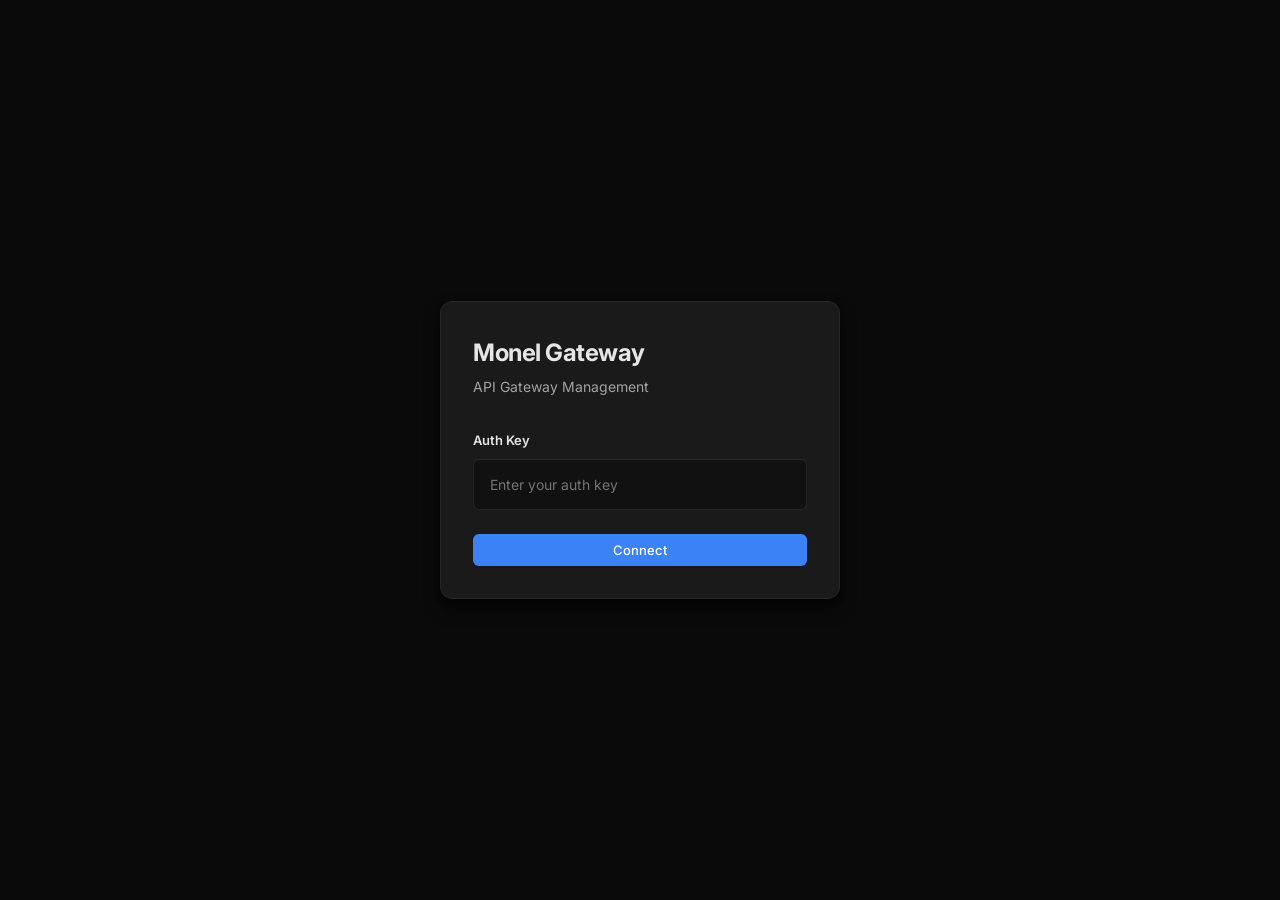
==== ui/index.html @ 647b24d1 "Add Tauri UI, stats module, docs, and config updates" ====
<!DOCTYPE html>
<html lang="zh-CN">
<head>
  <meta charset="UTF-8">
  <meta name="viewport" content="width=device-width, initial-scale=1.0">
  <meta http-equiv="Cache-Control" content="no-cache, no-store, must-revalidate">
  <meta http-equiv="Pragma" content="no-cache">
  <meta http-equiv="Expires" content="0">
  <title>Monel Gateway</title>
  <link rel="preconnect" href="https://fonts.googleapis.com">
  <link rel="preconnect" href="https://fonts.gstatic.com" crossorigin>
  <link href="https://fonts.googleapis.com/css2?family=Inter:wght@400;500;600;700&family=JetBrains+Mono:wght@400;500;600&display=swap" rel="stylesheet">
  <style>
    :root {
      /* Refined palette - neutral base with single accent */
      --color-bg-primary: #0a0a0a;
      --color-bg-secondary: #111111;
      --color-bg-elevated: #1a1a1a;
      --color-bg-hover: #222222;

      --color-text-primary: #e5e5e5;
      --color-text-secondary: #a3a3a3;
      --color-text-tertiary: #737373;

      --color-accent: #3b82f6;
      --color-accent-hover: #2563eb;
      --color-accent-muted: rgba(59, 130, 246, 0.1);

      --color-success: #10b981;
      --color-warning: #f59e0b;
      --color-error: #ef4444;

      --color-border: #262626;
      --color-border-strong: #404040;

      /* Typography */
      --font-sans: 'Inter', -apple-system, BlinkMacSystemFont, sans-serif;
      --font-mono: 'JetBrains Mono', 'Courier New', monospace;

      /* Spacing */
      --spacing-xs: 4px;
      --spacing-sm: 8px;
      --spacing-md: 16px;
      --spacing-lg: 24px;
      --spacing-xl: 32px;

      /* Radius */
      --radius-sm: 6px;
      --radius-md: 8px;
      --radius-lg: 12px;

      /* Shadows - tinted to match dark background */
      --shadow-sm: 0 1px 2px rgba(0, 0, 0, 0.5);
      --shadow-md: 0 4px 6px rgba(0, 0, 0, 0.4), 0 2px 4px rgba(0, 0, 0, 0.3);
      --shadow-lg: 0 10px 15px rgba(0, 0, 0, 0.5), 0 4px 6px rgba(0, 0, 0, 0.4);

      /* Transitions */
      --transition-fast: 150ms cubic-bezier(0.4, 0, 0.2, 1);
      --transition-base: 250ms cubic-bezier(0.4, 0, 0.2, 1);
    }

    * {
      box-sizing: border-box;
      margin: 0;
      padding: 0;
    }

    body {
      font-family: var(--font-sans);
      background: var(--color-bg-primary);
      color: var(--color-text-primary);
      line-height: 1.6;
      font-size: 14px;
      -webkit-font-smoothing: antialiased;
      -moz-osx-font-smoothing: grayscale;
    }

    /* App Shell */
    .app-container {
      display: flex;
      min-height: 100dvh;
    }

    /* Sidebar */
    .sidebar {
      width: 240px;
      background: var(--color-bg-secondary);
      border-right: 1px solid var(--color-border);
      display: flex;
      flex-direction: column;
      flex-shrink: 0;
    }

    .sidebar-header {
      padding: var(--spacing-lg) var(--spacing-lg) var(--spacing-md);
      border-bottom: 1px solid var(--color-border);
    }

    .sidebar-title {
      font-size: 18px;
      font-weight: 600;
      letter-spacing: -0.01em;
      color: var(--color-text-primary);
      display: flex;
      align-items: center;
      gap: var(--spacing-sm);
    }

    .sidebar-title::before {
      content: '';
      width: 8px;
      height: 8px;
      border-radius: 50%;
      background: var(--color-accent);
      box-shadow: 0 0 8px var(--color-accent);
    }

    .sidebar-nav {
      flex: 1;
      padding: var(--spacing-md) 0;
      overflow-y: auto;
    }

    .nav-section {
      margin-bottom: var(--spacing-lg);
    }

    .nav-section-title {
      padding: 0 var(--spacing-md);
      margin-bottom: var(--spacing-sm);
      font-size: 11px;
      font-weight: 600;
      text-transform: uppercase;
      letter-spacing: 0.05em;
      color: var(--color-text-tertiary);
    }

    .nav-item {
      display: flex;
      align-items: center;
      gap: var(--spacing-md);
      padding: var(--spacing-sm) var(--spacing-md);
      margin: 0 var(--spacing-sm);
      cursor: pointer;
      color: var(--color-text-secondary);
      text-decoration: none;
      border-radius: var(--radius-sm);
      transition: all var(--transition-fast);
      font-size: 13px;
      font-weight: 500;
    }

    .nav-item:hover {
      background: var(--color-bg-hover);
      color: var(--color-text-primary);
    }

    .nav-item.active {
      background: var(--color-accent-muted);
      color: var(--color-accent);
    }

    .nav-item:active {
      transform: scale(0.98);
    }

    .nav-icon {
      width: 18px;
      height: 18px;
      display: flex;
      align-items: center;
      justify-content: center;
      font-size: 18px;
    }

    /* Main Content */
    .main-content {
      flex: 1;
      display: flex;
      flex-direction: column;
      min-width: 0;
    }

    .page {
      display: none;
      flex-direction: column;
      height: 100%;
    }

    .page.active {
      display: flex;
    }

    .page-header {
      padding: var(--spacing-xl) var(--spacing-xl) var(--spacing-lg);
      border-bottom: 1px solid var(--color-border);
    }

    .page-title {
      font-size: 24px;
      font-weight: 700;
      letter-spacing: -0.02em;
      margin-bottom: var(--spacing-xs);
      color: var(--color-text-primary);
    }

    .page-subtitle {
      font-size: 14px;
      color: var(--color-text-secondary);
    }

    .page-content {
      flex: 1;
      padding: var(--spacing-xl);
      overflow-y: auto;
    }

    /* Stats Grid */
    .stats-grid {
      display: grid;
      grid-template-columns: repeat(auto-fit, minmax(240px, 1fr));
      gap: var(--spacing-md);
      margin-bottom: var(--spacing-xl);
    }

    .stat-card {
      background: var(--color-bg-elevated);
      border: 1px solid var(--color-border);
      border-radius: var(--radius-lg);
      padding: var(--spacing-lg);
      transition: all var(--transition-base);
      position: relative;
      overflow: hidden;
    }

    .stat-card::before {
      content: '';
      position: absolute;
      top: 0;
      left: 0;
      width: 100%;
      height: 2px;
      background: linear-gradient(90deg, var(--color-accent), transparent);
    }

    .stat-card:hover {
      border-color: var(--color-border-strong);
      transform: translateY(-1px);
      box-shadow: var(--shadow-md);
    }

    .stat-label {
      font-size: 12px;
      font-weight: 600;
      text-transform: uppercase;
      letter-spacing: 0.05em;
      color: var(--color-text-tertiary);
      margin-bottom: var(--spacing-sm);
    }

    .stat-value {
      font-size: 36px;
      font-weight: 700;
      font-family: var(--font-mono);
      letter-spacing: -0.02em;
      color: var(--color-text-primary);
      font-variant-numeric: tabular-nums;
      line-height: 1;
    }

    .stat-change {
      margin-top: var(--spacing-sm);
      font-size: 12px;
      font-weight: 500;
      display: flex;
      align-items: center;
      gap: var(--spacing-xs);
    }

    .stat-change.up {
      color: var(--color-success);
    }

    .stat-change.down {
      color: var(--color-error);
    }

    /* Card */
    .card {
      background: var(--color-bg-elevated);
      border: 1px solid var(--color-border);
      border-radius: var(--radius-lg);
      padding: var(--spacing-lg);
      margin-bottom: var(--spacing-md);
    }

    .card-title {
      font-size: 16px;
      font-weight: 600;
      margin-bottom: var(--spacing-md);
      color: var(--color-text-primary);
    }

    /* Table */
    .data-table {
      width: 100%;
      border-collapse: collapse;
      font-size: 13px;
      table-layout: fixed;
    }

    .data-table th {
      text-align: left;
      font-weight: 600;
      font-size: 11px;
      text-transform: uppercase;
      letter-spacing: 0.05em;
      color: var(--color-text-tertiary);
      padding: var(--spacing-md) var(--spacing-sm);
      border-bottom: 1px solid var(--color-border);
    }

    .data-table td {
      padding: var(--spacing-md) var(--spacing-sm);
      border-bottom: 1px solid var(--color-border);
      color: var(--color-text-secondary);
    }

    .data-table tr:last-child td {
      border-bottom: none;
    }

    .data-table tr:hover td {
      background: var(--color-bg-hover);
      color: var(--color-text-primary);
    }

    /* Buttons */
    .btn {
      display: inline-flex;
      align-items: center;
      justify-content: center;
      gap: var(--spacing-sm);
      padding: var(--spacing-sm) var(--spacing-md);
      border: none;
      border-radius: var(--radius-sm);
      font-size: 13px;
      font-weight: 500;
      font-family: inherit;
      cursor: pointer;
      transition: all var(--transition-fast);
      white-space: nowrap;
    }

    .btn-primary {
      background: var(--color-accent);
      color: white;
    }

    .btn-primary:hover {
      background: var(--color-accent-hover);
      box-shadow: var(--shadow-md);
    }

    .btn-primary:active {
      transform: scale(0.98);
    }

    .btn-secondary {
      background: var(--color-bg-elevated);
      color: var(--color-text-primary);
      border: 1px solid var(--color-border);
    }

    .btn-secondary:hover {
      border-color: var(--color-border-strong);
      background: var(--color-bg-hover);
    }

    .btn-secondary:active {
      transform: scale(0.98);
    }

    .btn-ghost {
      background: transparent;
      color: var(--color-text-secondary);
    }

    .btn-ghost:hover {
      background: var(--color-bg-hover);
      color: var(--color-text-primary);
    }

    .icon-btn {
      width: 32px;
      height: 32px;
      padding: 0;
      display: flex;
      align-items: center;
      justify-content: center;
      background: transparent;
      border: none;
      border-radius: var(--radius-sm);
      color: var(--color-text-secondary);
      cursor: pointer;
      transition: all var(--transition-fast);
    }

    .icon-btn:hover {
      background: var(--color-bg-hover);
      color: var(--color-text-primary);
    }

    .icon-btn:active {
      transform: scale(0.95);
    }

    /* Forms */
    .form-group {
      margin-bottom: var(--spacing-lg);
    }

    .form-label {
      display: block;
      font-size: 13px;
      font-weight: 600;
      color: var(--color-text-primary);
      margin-bottom: var(--spacing-sm);
    }

    .form-input {
      width: 100%;
      padding: var(--spacing-md);
      background: var(--color-bg-secondary);
      border: 1px solid var(--color-border);
      border-radius: var(--radius-sm);
      font-size: 14px;
      font-family: inherit;
      color: var(--color-text-primary);
      transition: all var(--transition-fast);
    }

    .form-input:focus {
      outline: none;
      border-color: var(--color-accent);
      box-shadow: 0 0 0 3px var(--color-accent-muted);
    }

    .form-input::placeholder {
      color: var(--color-text-tertiary);
    }

    /* Badge */
    .badge {
      display: inline-flex;
      align-items: center;
      padding: 2px var(--spacing-sm);
      border-radius: var(--radius-sm);
      font-size: 11px;
      font-weight: 600;
      text-transform: uppercase;
      letter-spacing: 0.03em;
    }

    .badge-success {
      background: rgba(16, 185, 129, 0.1);
      color: var(--color-success);
    }

    .badge-warning {
      background: rgba(245, 158, 11, 0.1);
      color: var(--color-warning);
    }

    .badge-error {
      background: rgba(239, 68, 68, 0.1);
      color: var(--color-error);
    }

    /* Modal */
    .modal-overlay {
      display: none;
      position: fixed;
      inset: 0;
      background: rgba(0, 0, 0, 0.7);
      backdrop-filter: blur(4px);
      z-index: 1000;
      align-items: center;
      justify-content: center;
    }

    .modal-overlay.active {
      display: flex;
    }

    .modal {
      background: var(--color-bg-elevated);
      border: 1px solid var(--color-border);
      border-radius: var(--radius-lg);
      padding: var(--spacing-xl);
      max-width: 500px;
      width: 90%;
      max-height: 90dvh;
      overflow-y: auto;
      box-shadow: var(--shadow-lg);
    }

    .modal-title {
      font-size: 20px;
      font-weight: 700;
      margin-bottom: var(--spacing-lg);
      color: var(--color-text-primary);
    }

    .modal-actions {
      display: flex;
      justify-content: flex-end;
      gap: var(--spacing-sm);
      margin-top: var(--spacing-xl);
    }

    /* Login Page */
    .login-container {
      display: flex;
      align-items: center;
      justify-content: center;
      min-height: 100dvh;
      background: var(--color-bg-primary);
    }

    .login-card {
      background: var(--color-bg-elevated);
      border: 1px solid var(--color-border);
      border-radius: var(--radius-lg);
      padding: var(--spacing-xl);
      width: 90%;
      max-width: 400px;
      box-shadow: var(--shadow-lg);
    }

    .login-title {
      font-size: 24px;
      font-weight: 700;
      letter-spacing: -0.02em;
      margin-bottom: var(--spacing-xs);
      color: var(--color-text-primary);
    }

    .login-subtitle {
      color: var(--color-text-secondary);
      margin-bottom: var(--spacing-xl);
      font-size: 14px;
    }

    /* Utilities */
    .text-mono {
      font-family: var(--font-mono);
      font-variant-numeric: tabular-nums;
    }

    .text-muted {
      color: var(--color-text-secondary);
    }

    .flex {
      display: flex;
    }

    .flex-col {
      flex-direction: column;
    }

    .items-center {
      align-items: center;
    }

    .justify-between {
      justify-content: space-between;
    }

    .gap-sm {
      gap: var(--spacing-sm);
    }

    .gap-md {
      gap: var(--spacing-md);
    }

    .mb-md {
      margin-bottom: var(--spacing-md);
    }

    .mb-lg {
      margin-bottom: var(--spacing-lg);
    }

    /* Scrollbar */
    ::-webkit-scrollbar {
      width: 8px;
      height: 8px;
    }

    ::-webkit-scrollbar-track {
      background: transparent;
    }

    ::-webkit-scrollbar-thumb {
      background: var(--color-border-strong);
      border-radius: 4px;
    }

    ::-webkit-scrollbar-thumb:hover {
      background: #525252;
    }
  </style>
</head>
<body>
  <!-- Login Page -->
  <div id="loginPage" class="login-container">
    <div class="login-card">
      <h1 class="login-title">Monel Gateway</h1>
      <p class="login-subtitle">API Gateway Management</p>
      <form id="loginForm">
        <div class="form-group">
          <label class="form-label">Auth Key</label>
          <input type="password" class="form-input" id="authKeyInput" placeholder="Enter your auth key" required>
        </div>
        <button type="submit" class="btn btn-primary" style="width: 100%;">
          Connect
        </button>
      </form>
    </div>
  </div>

  <!-- Main App -->
  <div id="mainApp" class="app-container" style="display: none;">
    <!-- Sidebar -->
    <aside class="sidebar">
      <div class="sidebar-header">
        <div class="sidebar-title">Monel</div>
      </div>
      <nav class="sidebar-nav">
        <div class="nav-section">
          <div class="nav-section-title">Main</div>
          <a href="#" class="nav-item active" data-page="dashboard">
            <span class="nav-icon">📊</span>
            <span>Dashboard</span>
          </a>
          <a href="#" class="nav-item" data-page="providers">
            <span class="nav-icon">☁️</span>
            <span>Providers</span>
          </a>
          <a href="#" class="nav-item" data-page="models">
            <span class="nav-icon">🧠</span>
            <span>Models</span>
          </a>
          <a href="#" class="nav-item" data-page="logs">
            <span class="nav-icon">📝</span>
            <span>Logs</span>
          </a>
        </div>
        <div class="nav-section">
          <div class="nav-section-title">System</div>
          <a href="#" class="nav-item" data-page="settings">
            <span class="nav-icon">⚙️</span>
            <span>Settings</span>
          </a>
          <a href="#" class="nav-item" data-page="logout" id="logoutBtn" style="color: var(--color-error);">
            <span class="nav-icon">🚪</span>
            <span>Logout</span>
          </a>
        </div>
      </nav>
    </aside>

    <!-- Main Content -->
    <main class="main-content">
      <!-- Dashboard Page -->
      <div id="dashboardPage" class="page active">
        <div class="page-header">
          <h1 class="page-title">Dashboard</h1>
          <p class="page-subtitle">Overview of your API gateway</p>
        </div>
        <div class="page-content">
          <div class="stats-grid">
            <div class="stat-card">
              <div class="stat-label">Status</div>
              <div class="stat-value">Online</div>
              <div class="stat-change up">
                <span>↑</span>
                <span>Running</span>
              </div>
            </div>
            <div class="stat-card">
              <div class="stat-label">Providers</div>
              <div class="stat-value" id="providerCount">0</div>
              <div class="stat-change">
                <span>Active connections</span>
              </div>
            </div>
            <div class="stat-card">
              <div class="stat-label">Models</div>
              <div class="stat-value" id="modelCount">0</div>
              <div class="stat-change">
                <span>Available</span>
              </div>
            </div>
            <div class="stat-card">
              <div class="stat-label">Requests</div>
              <div class="stat-value" id="totalRequests">0</div>
              <div class="stat-change up">
                <span>↑</span>
                <span>Total</span>
              </div>
            </div>
          </div>

          <div class="card">
            <div class="card-title">Server Information</div>
            <table class="data-table">
              <tbody>
                <tr>
                  <td style="font-weight: 600;">Address</td>
                  <td class="text-mono" id="dashHost">-</td>
                </tr>
                <tr>
                  <td style="font-weight: 600;">Port</td>
                  <td class="text-mono" id="dashPort">-</td>
                </tr>
                <tr>
                  <td style="font-weight: 600;">Auth</td>
                  <td><span class="badge badge-success">Protected</span></td>
                </tr>
              </tbody>
            </table>
            <div style="margin-top: 16px;">
              <button class="btn btn-secondary" onclick="reloadConfig()">
                Reload Config
              </button>
            </div>
          </div>
        </div>
      </div>

      <!-- Providers Page -->
      <div id="providersPage" class="page">
        <div class="page-header">
          <div class="flex items-center justify-between">
            <div>
              <h1 class="page-title">Providers</h1>
              <p class="page-subtitle">Manage API providers</p>
            </div>
            <button class="btn btn-primary" onclick="showAddProviderDialog()">
              Add Provider
            </button>
          </div>
        </div>
        <div class="page-content">
          <div class="card">
            <table class="data-table">
              <thead>
                <tr>
                  <th style="width: 12%;">ID</th>
                  <th style="width: 18%;">Name</th>
                  <th style="width: 30%;">Base URL</th>
                  <th style="width: 25%;">API Key</th>
                  <th style="width: 15%; text-align: right;">Actions</th>
                </tr>
              </thead>
              <tbody id="providersTableBody">
                <!-- Dynamic content -->
              </tbody>
            </table>
          </div>
        </div>
      </div>

      <!-- Models Page -->
      <div id="modelsPage" class="page">
        <div class="page-header">
          <div>
            <h1 class="page-title">Models</h1>
            <p class="page-subtitle">Available AI models</p>
          </div>
          <button class="btn btn-primary" onclick="testSelectedModels()" id="testModelsBtn">
            Test Selected Models
          </button>
        </div>
        <div class="page-content" id="modelsContainer">
          <!-- Dynamic content -->
        </div>
      </div>

      <!-- Logs Page -->
      <div id="logsPage" class="page">
        <div class="page-header">
          <h1 class="page-title">Request Logs</h1>
          <p class="page-subtitle">Recent API requests</p>
        </div>
        <div class="page-content">
          <div class="card">
            <table class="data-table">
              <thead>
                <tr>
                  <th style="width: 12%;">Time</th>
                  <th style="width: 12%;">Provider</th>
                  <th style="width: 20%;">Model</th>
                  <th style="width: 8%;">Status</th>
                  <th style="width: 10%;">Duration</th>
                  <th style="width: 10%;">In Tokens</th>
                  <th style="width: 10%;">Out Tokens</th>
                  <th style="width: 10%;">Cache</th>
                </tr>
              </thead>
              <tbody id="logsTableBody">
                <!-- Dynamic content -->
              </tbody>
            </table>
          </div>
        </div>
      </div>

      <!-- Settings Page -->
      <div id="settingsPage" class="page">
        <div class="page-header">
          <h1 class="page-title">Settings</h1>
          <p class="page-subtitle">Server configuration</p>
        </div>
        <div class="page-content">
          <div class="card">
            <h2 class="card-title">Server Configuration</h2>
            <form id="settingsForm">
              <div class="form-group">
                <label class="form-label">Host</label>
                <input type="text" class="form-input" id="settingsHost" placeholder="127.0.0.1" required>
              </div>
              <div class="form-group">
                <label class="form-label">Port</label>
                <input type="number" class="form-input" id="settingsPort" placeholder="7890" required>
              </div>
              <div class="form-group">
                <label class="form-label">Auth Key</label>
                <input type="text" class="form-input" id="settingsAuthKey" placeholder="your-auth-key" required>
              </div>
              <div class="flex gap-sm">
                <button type="submit" class="btn btn-primary">Save Changes</button>
                <button type="button" class="btn btn-secondary" onclick="loadConfig()">Reset</button>
              </div>
            </form>
          </div>
        </div>
      </div>
    </main>
  </div>

  <!-- Provider Dialog -->
  <div id="providerDialog" class="modal-overlay">
    <div class="modal">
      <h2 class="modal-title" id="providerDialogTitle">Add Provider</h2>
      <form id="providerForm">
        <div class="form-group">
          <label class="form-label">ID</label>
          <input type="text" class="form-input" id="providerId" placeholder="e.g., openai" required>
        </div>
        <div class="form-group">
          <label class="form-label">Name</label>
          <input type="text" class="form-input" id="providerName" placeholder="e.g., OpenAI" required>
        </div>
        <div class="form-group">
          <label class="form-label">Base URL</label>
          <input type="url" class="form-input" id="providerBaseUrl" placeholder="https://api.openai.com/v1" required>
        </div>
        <div class="form-group">
          <label class="form-label">API Key</label>
          <input type="text" class="form-input" id="providerApiKey" placeholder="sk-..." required>
        </div>
        <div class="modal-actions">
          <button type="button" class="btn btn-ghost" onclick="closeProviderDialog()">Cancel</button>
          <button type="submit" class="btn btn-primary">Save</button>
        </div>
      </form>
    </div>
  </div>

  <!-- Confirm Dialog -->
  <div id="confirmDialog" class="modal-overlay">
    <div class="modal">
      <h2 class="modal-title" id="confirmTitle">Confirm Action</h2>
      <p id="confirmMessage" style="color: var(--color-text-secondary); margin-bottom: 24px;">Are you sure?</p>
      <div class="modal-actions">
        <button type="button" class="btn btn-ghost" onclick="closeConfirmDialog()">Cancel</button>
        <button type="button" class="btn btn-primary" id="confirmBtn" style="background: var(--color-error);">Confirm</button>
      </div>
    </div>
  </div>

  <script>
    // Global state
    let authKey = '';
    let internalToken = '';
    let config = null;
    let editingProviderIndex = -1;

    // Check if running in Tauri
    const isRunningInTauri = window.__TAURI__ !== undefined;

    // Get internal token from Tauri
    async function getInternalToken() {
      if (isRunningInTauri) {
        try {
          internalToken = await window.__TAURI__.core.invoke('get_internal_token');
          console.log('Got internal token from Tauri');
        } catch (err) {
          console.error('Failed to get internal token:', err);
        }
      }
    }

    // Initialize
    async function init() {
      console.log('Initializing app...');
      console.log('isRunningInTauri:', isRunningInTauri);
      console.log('window.__TAURI__:', window.__TAURI__);

      await getInternalToken();
      // Hide logout button in Tauri
      if (isRunningInTauri) {
        const logoutBtn = document.getElementById('logoutBtn');
        if (logoutBtn) logoutBtn.style.display = 'none';
      }


      console.log('internalToken:', internalToken ? 'Got token (length: ' + internalToken.length + ')' : 'No token');

      // If running in Tauri and have internal token, skip login
      if (isRunningInTauri && internalToken) {
        authKey = internalToken;
        console.log('Auto-login with internal token');
        document.getElementById('loginPage').style.display = 'none';
        document.getElementById('mainApp').style.display = 'flex';
        await loadDashboard();
      } else {
        console.log('Manual login required');
      }
    }

    // API helpers
    const API_BASE = isRunningInTauri ? 'http://127.0.0.1:7890' : '';

    function getAuthHeader() {
      return {
        'Authorization': `Bearer ${authKey || internalToken}`
      };
    }

    async function apiGet(endpoint) {
      const response = await fetch(API_BASE + endpoint, {
        headers: getAuthHeader()
      });
      if (!response.ok) throw new Error(`HTTP ${response.status}`);
      return response.json();
    }

    async function apiPost(endpoint, data) {
      const response = await fetch(API_BASE + endpoint, {
        method: 'POST',
        headers: {
          ...getAuthHeader(),
          'Content-Type': 'application/json'
        },
        body: JSON.stringify(data)
      });
      if (!response.ok) throw new Error(`HTTP ${response.status}`);
      return response.json();
    }

    // Login
    document.getElementById('loginForm').addEventListener('submit', async (e) => {
      e.preventDefault();
      const submitBtn = e.target.querySelector('button[type="submit"]');
      const originalText = submitBtn.textContent;

      submitBtn.textContent = 'Logging in...';
      submitBtn.disabled = true;

      authKey = document.getElementById('authKeyInput').value;

      try {
        config = await apiGet('/admin/config');
        document.getElementById('loginPage').style.display = 'none';
        document.getElementById('mainApp').style.display = 'flex';
        await loadDashboard();
        console.log('Login successful');
      } catch (error) {
        submitBtn.disabled = false;
        submitBtn.textContent = originalText;
        alert('Login failed: Invalid auth key');
        console.error('Login error:', error);
      }
    });

    // Logout
    function logout() {
      authKey = '';
      config = null;
      document.getElementById('mainApp').style.display = 'none';
      document.getElementById('loginPage').style.display = 'flex';
      document.getElementById('authKeyInput').value = '';
    }

    // Navigation
    document.querySelectorAll('.nav-item').forEach(item => {
      item.addEventListener('click', (e) => {
        e.preventDefault();
        const page = item.dataset.page;

        if (page === 'logout') {
          logout();
          return;
        }

        document.querySelectorAll('.nav-item').forEach(i => i.classList.remove('active'));
        item.classList.add('active');

        document.querySelectorAll('.page').forEach(p => p.classList.remove('active'));
        document.getElementById(page + 'Page').classList.add('active');

        if (page === 'dashboard') loadDashboard();
        if (page === 'providers') loadProviders();
        if (page === 'models') loadModels();
        if (page === 'logs') loadLogs();
        if (page === 'settings') loadSettings();
      });
    });

    // Load dashboard
    async function loadDashboard() {
      try {
        config = await apiGet('/admin/config');
        const stats = await apiGet('/admin/stats').catch(() => ({
          total_requests: 0,
          total_errors: 0,
          providers: {},
          models: {}
        }));

        document.getElementById('providerCount').textContent = config.providers.length;
        document.getElementById('modelCount').textContent = Object.keys(stats.models || {}).length || config.providers.length * 5;
        document.getElementById('totalRequests').textContent = stats.total_requests || 0;
        document.getElementById('dashHost').textContent = config.server.host;
        document.getElementById('dashPort').textContent = config.server.port;
      } catch (error) {
        console.error('Failed to load dashboard:', error);
      }
    }

    // Load providers
    async function loadProviders() {
      try {
        config = await apiGet('/admin/config');
        const tbody = document.getElementById('providersTableBody');
        tbody.innerHTML = '';

        if (config.providers.length === 0) {
          tbody.innerHTML = '<tr><td colspan="5" style="text-align: center; color: var(--color-text-tertiary); padding: 32px;">No providers configured</td></tr>';
          return;
        }

        config.providers.forEach((provider, index) => {
          const row = document.createElement('tr');
          row.innerHTML = `
            <td class="text-mono">${escapeHtml(provider.id)}</td>
            <td>${escapeHtml(provider.name)}</td>
            <td class="text-muted" style="max-width: 200px; overflow: hidden; text-overflow: ellipsis; white-space: nowrap;">${escapeHtml(provider.base_url)}</td>
            <td style="max-width: 160px;">
              <div style="display: flex; align-items: center; gap: 4px;">
                <span class="text-mono" id="key-${index}" style="overflow: hidden; text-overflow: ellipsis; white-space: nowrap; max-width: 120px; display: inline-block;">••••••••</span>
                <button class="icon-btn" onclick="toggleApiKey(${index}, '${escapeHtml(provider.api_key)}')" style="flex-shrink: 0;">
                  <span id="eye-${index}">👁️</span>
                </button>
              </div>
            </td>
            <td style="text-align: right; white-space: nowrap;">
              <button class="icon-btn" onclick="editProvider(${index})" title="Edit">✏️</button>
              <button class="icon-btn" onclick="confirmDeleteProvider(${index})" title="Delete" style="color: var(--color-error);">🗑️</button>
            </td>
          `;
          tbody.appendChild(row);
        });
      } catch (error) {
        console.error('Failed to load providers:', error);
      }
    }

    function toggleApiKey(index, key) {
      const keyEl = document.getElementById(`key-${index}`);
      const eyeEl = document.getElementById(`eye-${index}`);

      if (keyEl.textContent === '••••••••••••') {
        keyEl.textContent = key;
        eyeEl.textContent = '🙈';
      } else {
        keyEl.textContent = '••••••••••••';
        eyeEl.textContent = '👁️';
      }
    }

    // Provider dialogs
    function showAddProviderDialog() {
      editingProviderIndex = -1;
      document.getElementById('providerDialogTitle').textContent = 'Add Provider';
      document.getElementById('providerForm').reset();
      document.getElementById('providerId').disabled = false;
      document.getElementById('providerDialog').classList.add('active');
    }

    function editProvider(index) {
      editingProviderIndex = index;
      const provider = config.providers[index];

      document.getElementById('providerDialogTitle').textContent = 'Edit Provider';
      document.getElementById('providerId').value = provider.id;
      document.getElementById('providerId').disabled = true;
      document.getElementById('providerName').value = provider.name;
      document.getElementById('providerBaseUrl').value = provider.base_url;
      document.getElementById('providerApiKey').value = provider.api_key;

      document.getElementById('providerDialog').classList.add('active');
    }

    function closeProviderDialog() {
      document.getElementById('providerDialog').classList.remove('active');
    }

    document.getElementById('providerForm').addEventListener('submit', async (e) => {
      e.preventDefault();

      const provider = {
        id: document.getElementById('providerId').value,
        name: document.getElementById('providerName').value,
        base_url: document.getElementById('providerBaseUrl').value,
        api_key: document.getElementById('providerApiKey').value
      };

      if (editingProviderIndex >= 0) {
        config.providers[editingProviderIndex] = provider;
      } else {
        config.providers.push(provider);
      }

      try {
        await apiPost('/admin/config', config);
        closeProviderDialog();
        loadProviders();
      } catch (error) {
        alert('Failed to save provider');
        console.error(error);
      }
    });

    function confirmDeleteProvider(index) {
      const provider = config.providers[index];
      document.getElementById('confirmTitle').textContent = 'Delete Provider';
      document.getElementById('confirmMessage').textContent = `Are you sure you want to delete "${provider.name}"? This action cannot be undone.`;
      document.getElementById('confirmBtn').onclick = () => deleteProvider(index);
      document.getElementById('confirmDialog').classList.add('active');
    }

    async function deleteProvider(index) {
      config.providers.splice(index, 1);
      try {
        await apiPost('/admin/config', config);
        closeConfirmDialog();
        loadProviders();
      } catch (error) {
        alert('Failed to delete provider');
        console.error(error);
      }
    }

    function closeConfirmDialog() {
      document.getElementById('confirmDialog').classList.remove('active');
    }

    // Load models
    async function loadModels() {
      try {
        const models = await apiGet('/models');
        const container = document.getElementById('modelsContainer');
        container.innerHTML = '';

        // Group models by provider
        const grouped = {};
        models.forEach(m => {
          if (!grouped[m.provider_id]) {
            grouped[m.provider_id] = { name: m.name, models: [] };
          }
          grouped[m.provider_id].models.push(m.model);
        });

        if (Object.keys(grouped).length === 0) {
          container.innerHTML = '<div class="card" style="text-align: center; padding: 48px; color: var(--color-text-tertiary);">No models found. Check provider connections.</div>';
          return;
        }

        Object.entries(grouped).forEach(([providerId, data]) => {
          const card = document.createElement('div');
          card.className = 'card mb-md';
          card.innerHTML = `
            <div style="display: flex; justify-content: space-between; align-items: center; margin-bottom: 4px;">
              <div class="card-title" style="margin-bottom: 0;">${escapeHtml(data.name)}</div>
              <button class="icon-btn" onclick="loadModels()" title="Refresh models" style="font-size: 14px;">🔄</button>
            </div>
            <div style="color: var(--color-text-secondary); font-size: 13px; margin-bottom: 12px;">${data.models.length} models available</div>
            <div style="display: flex; flex-direction: column; gap: 4px;">
              ${data.models.map(model => `
                <label style="display: flex; align-items: center; gap: 8px; cursor: pointer; padding: 6px 8px; border-radius: 6px; transition: background var(--transition-fast);" onmouseover="this.style.background='var(--color-bg-hover)'" onmouseout="this.style.background='transparent'">
                  <input type="checkbox" class="model-checkbox" data-provider="${escapeHtml(providerId)}" data-model="${escapeHtml(model)}" style="width: 16px; height: 16px; cursor: pointer;">
                  <span style="font-family: var(--font-mono); font-size: 13px;">${escapeHtml(model)}</span>
                  <span id="test-result-${escapeHtml(providerId)}-${escapeHtml(model).replace(/[^a-zA-Z0-9-_]/g, '_')}" style="margin-left: auto; font-size: 12px; color: var(--color-text-tertiary);"></span>
                </label>
              `).join('')}
            </div>
          `;
          container.appendChild(card);
        });
      } catch (error) {
        console.error('Failed to load models:', error);
        const container = document.getElementById('modelsContainer');
        container.innerHTML = '<div class="card" style="text-align: center; padding: 48px; color: var(--color-error);">Failed to load models. Check console for details.</div>';
      }
    }

    // Test selected models
    async function testSelectedModels() {
      const checkboxes = document.querySelectorAll('.model-checkbox:checked');
      if (checkboxes.length === 0) {
        alert('Please select at least one model to test');
        return;
      }

      const btn = document.getElementById('testModelsBtn');
      btn.disabled = true;
      btn.textContent = `Testing ${checkboxes.length} model(s)...`;

      for (const checkbox of checkboxes) {
        const providerId = checkbox.dataset.provider;
        const model = checkbox.dataset.model;
        const safeId = `test-result-${providerId}-${model.replace(/[^a-zA-Z0-9-_]/g, '_')}`;
        const resultSpan = document.getElementById(safeId);

        if (resultSpan) {
          resultSpan.textContent = '⏳ Testing...';
          resultSpan.style.color = 'var(--color-text-tertiary)';
        }

        const startTime = performance.now();
        try {
          const response = await fetch(`${API_BASE}/chat/${providerId}/v1/chat/completions`, {
            method: 'POST',
            headers: {
              'Content-Type': 'application/json',
              ...getAuthHeader()
            },
            body: JSON.stringify({
              model: model,
              messages: [{ role: 'user', content: 'hi' }],
              max_tokens: 10
            })
          });

          const duration = Math.round(performance.now() - startTime);

          if (resultSpan) {
            if (response.ok) {
              resultSpan.textContent = `✓ ${duration}ms`;
              resultSpan.style.color = 'var(--color-success)';
            } else {
              resultSpan.textContent = `✗ ${response.status} (${duration}ms)`;
              resultSpan.style.color = 'var(--color-error)';
            }
          }
        } catch (error) {
          if (resultSpan) {
            resultSpan.textContent = `✗ Network error`;
            resultSpan.style.color = 'var(--color-error)';
          }
        }
      }

      btn.disabled = false;
      btn.textContent = 'Test Selected Models';
    }

    // Load logs
    async function loadLogs() {
      try {
        const logs = await apiGet('/admin/logs?limit=100').catch(() => []);
        const tbody = document.getElementById('logsTableBody');
        tbody.innerHTML = '';

        if (logs.length === 0) {
          tbody.innerHTML = '<tr><td colspan="8" style="text-align: center; color: var(--color-text-tertiary); padding: 32px;">No logs available</td></tr>';
          return;
        }

        logs.forEach(log => {
          const row = document.createElement('tr');
          const date = new Date(log.timestamp * 1000);
          const statusClass = log.status_code >= 200 && log.status_code < 300 ? 'badge-success' : 'badge-error';

          // Format duration
          const duration = log.duration_ms >= 1000
            ? `${(log.duration_ms / 1000).toFixed(2)}s`
            : `${log.duration_ms}ms`;

          // Format tokens
          const inTokens = log.input_tokens != null ? log.input_tokens.toLocaleString() : '-';
          const outTokens = log.output_tokens != null ? log.output_tokens.toLocaleString() : '-';
          const cacheTokens = log.cache_read_input_tokens != null && log.cache_read_input_tokens > 0
            ? log.cache_read_input_tokens.toLocaleString() : '-';

          row.innerHTML = `
            <td class="text-mono">${date.toLocaleTimeString()}</td>
            <td>${escapeHtml(log.provider)}</td>
            <td class="text-mono" style="overflow: hidden; text-overflow: ellipsis; white-space: nowrap;">${escapeHtml(log.model)}</td>
            <td><span class="badge ${statusClass}">${log.status_code}</span></td>
            <td class="text-mono">${duration}</td>
            <td class="text-mono">${inTokens}</td>
            <td class="text-mono">${outTokens}</td>
            <td class="text-mono">${cacheTokens}</td>
          `;
          tbody.appendChild(row);
        });
      } catch (error) {
        console.error('Failed to load logs:', error);
      }
    }

    // Load settings
    async function loadSettings() {
      try {
        config = await apiGet('/admin/config');
        document.getElementById('settingsHost').value = config.server.host;
        document.getElementById('settingsPort').value = config.server.port;
        document.getElementById('settingsAuthKey').value = config.server.auth_key;
      } catch (error) {
        console.error('Failed to load settings:', error);
      }
    }

    document.getElementById('settingsForm').addEventListener('submit', async (e) => {
      e.preventDefault();

      config.server.host = document.getElementById('settingsHost').value;
      config.server.port = parseInt(document.getElementById('settingsPort').value);
      config.server.auth_key = document.getElementById('settingsAuthKey').value;

      try {
        await apiPost('/admin/config', config);
        alert('Settings saved successfully');
        authKey = config.server.auth_key;
      } catch (error) {
        alert('Failed to save settings');
        console.error(error);
      }
    });

    async function reloadConfig() {
      try {
        await apiPost('/admin/reload', {});
        await loadDashboard();
        alert('Configuration reloaded');
      } catch (error) {
        alert('Failed to reload configuration');
        console.error(error);
      }
    }

    function escapeHtml(text) {
      const div = document.createElement('div');
      div.textContent = text;
      return div.innerHTML;
    }

    // Click outside to close modals
    document.getElementById('providerDialog').addEventListener('click', (e) => {
      if (e.target.id === 'providerDialog') closeProviderDialog();
    });

    document.getElementById('confirmDialog').addEventListener('click', (e) => {
      if (e.target.id === 'confirmDialog') closeConfirmDialog();
    });

    // Initialize app
    // Wait for Tauri API to be ready
    if (window.__TAURI__) {
      init();
    } else {
      // If not immediately available, wait a bit
      setTimeout(() => {
        console.log('Delayed init, __TAURI__ available:', !!window.__TAURI__);
        init();
      }, 100);
    }
  </script>
</body>
</html>
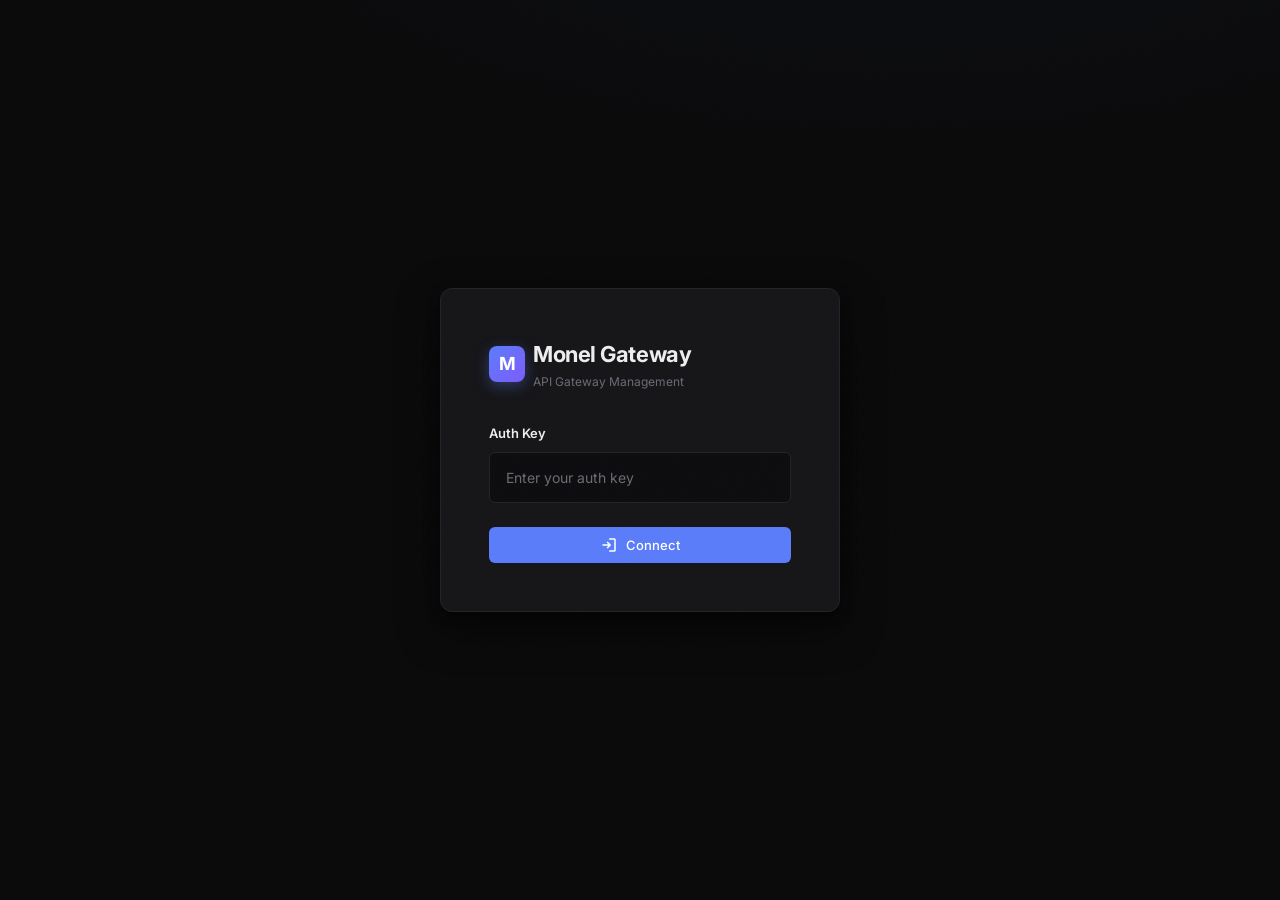
==== commit c1991763: "Redesign frontend with shared design system, Material Symbols, and Monel app icons - Extract shared " ====
--- a/ui/index.html
+++ b/ui/index.html
@@ -7,626 +7,88 @@
   <meta http-equiv="Pragma" content="no-cache">
   <meta http-equiv="Expires" content="0">
   <title>Monel Gateway</title>
+
+  <!-- Typography -->
   <link rel="preconnect" href="https://fonts.googleapis.com">
   <link rel="preconnect" href="https://fonts.gstatic.com" crossorigin>
   <link href="https://fonts.googleapis.com/css2?family=Inter:wght@400;500;600;700&family=JetBrains+Mono:wght@400;500;600&display=swap" rel="stylesheet">
+  <!-- Material Symbols Rounded (variable icon font) -->
+  <link rel="stylesheet" href="https://fonts.googleapis.com/css2?family=Material+Symbols+Rounded:opsz,wght,FILL,GRAD@20..48,100..700,0..1,-50..200" />
+
+  <!-- Shared design system -->
+  <link rel="stylesheet" href="app.css">
+
   <style>
-    :root {
-      /* Refined palette - neutral base with single accent */
-      --color-bg-primary: #0a0a0a;
-      --color-bg-secondary: #111111;
-      --color-bg-elevated: #1a1a1a;
-      --color-bg-hover: #222222;
-
-      --color-text-primary: #e5e5e5;
-      --color-text-secondary: #a3a3a3;
-      --color-text-tertiary: #737373;
-
-      --color-accent: #3b82f6;
-      --color-accent-hover: #2563eb;
-      --color-accent-muted: rgba(59, 130, 246, 0.1);
-
-      --color-success: #10b981;
-      --color-warning: #f59e0b;
-      --color-error: #ef4444;
-
-      --color-border: #262626;
-      --color-border-strong: #404040;
-
-      /* Typography */
-      --font-sans: 'Inter', -apple-system, BlinkMacSystemFont, sans-serif;
-      --font-mono: 'JetBrains Mono', 'Courier New', monospace;
-
-      /* Spacing */
-      --spacing-xs: 4px;
-      --spacing-sm: 8px;
-      --spacing-md: 16px;
-      --spacing-lg: 24px;
-      --spacing-xl: 32px;
-
-      /* Radius */
-      --radius-sm: 6px;
-      --radius-md: 8px;
-      --radius-lg: 12px;
-
-      /* Shadows - tinted to match dark background */
-      --shadow-sm: 0 1px 2px rgba(0, 0, 0, 0.5);
-      --shadow-md: 0 4px 6px rgba(0, 0, 0, 0.4), 0 2px 4px rgba(0, 0, 0, 0.3);
-      --shadow-lg: 0 10px 15px rgba(0, 0, 0, 0.5), 0 4px 6px rgba(0, 0, 0, 0.4);
-
-      /* Transitions */
-      --transition-fast: 150ms cubic-bezier(0.4, 0, 0.2, 1);
-      --transition-base: 250ms cubic-bezier(0.4, 0, 0.2, 1);
-    }
-
-    * {
-      box-sizing: border-box;
-      margin: 0;
-      padding: 0;
-    }
-
-    body {
-      font-family: var(--font-sans);
-      background: var(--color-bg-primary);
-      color: var(--color-text-primary);
-      line-height: 1.6;
-      font-size: 14px;
-      -webkit-font-smoothing: antialiased;
-      -moz-osx-font-smoothing: grayscale;
-    }
-
-    /* App Shell */
-    .app-container {
-      display: flex;
-      min-height: 100dvh;
-    }
-
-    /* Sidebar */
-    .sidebar {
-      width: 240px;
-      background: var(--color-bg-secondary);
-      border-right: 1px solid var(--color-border);
-      display: flex;
-      flex-direction: column;
-      flex-shrink: 0;
-    }
-
-    .sidebar-header {
-      padding: var(--spacing-lg) var(--spacing-lg) var(--spacing-md);
-      border-bottom: 1px solid var(--color-border);
-    }
-
-    .sidebar-title {
-      font-size: 18px;
-      font-weight: 600;
-      letter-spacing: -0.01em;
-      color: var(--color-text-primary);
+    /* Page-specific tweaks only (everything else lives in app.css) */
+    .model-row {
       display: flex;
       align-items: center;
-      gap: var(--spacing-sm);
-    }
-
-    .sidebar-title::before {
-      content: '';
-      width: 8px;
-      height: 8px;
-      border-radius: 50%;
-      background: var(--color-accent);
-      box-shadow: 0 0 8px var(--color-accent);
-    }
-
-    .sidebar-nav {
+      gap: var(--sp-sm);
+      cursor: pointer;
+      padding: var(--sp-sm) var(--sp-sm);
+      border-radius: var(--r-sm);
+      transition: background var(--t-fast);
+    }
+    .model-row:hover { background: var(--bg-hover); }
+    .model-row .model-name {
+      font-family: var(--font-mono);
+      font-size: 13px;
+    }
+    .model-row .model-result {
+      margin-left: auto;
+      font-size: 12px;
+      color: var(--text-tertiary);
+      font-family: var(--font-mono);
+    }
+    .model-row input[type="checkbox"] { width: 16px; height: 16px; }
+    .api-key-cell { display: flex; align-items: center; gap: var(--sp-xs); }
+    .api-key-cell .key-text {
       flex: 1;
-      padding: var(--spacing-md) 0;
-      overflow-y: auto;
-    }
-
-    .nav-section {
-      margin-bottom: var(--spacing-lg);
-    }
-
-    .nav-section-title {
-      padding: 0 var(--spacing-md);
-      margin-bottom: var(--spacing-sm);
-      font-size: 11px;
-      font-weight: 600;
-      text-transform: uppercase;
-      letter-spacing: 0.05em;
-      color: var(--color-text-tertiary);
-    }
-
-    .nav-item {
-      display: flex;
-      align-items: center;
-      gap: var(--spacing-md);
-      padding: var(--spacing-sm) var(--spacing-md);
-      margin: 0 var(--spacing-sm);
-      cursor: pointer;
-      color: var(--color-text-secondary);
-      text-decoration: none;
-      border-radius: var(--radius-sm);
-      transition: all var(--transition-fast);
-      font-size: 13px;
-      font-weight: 500;
-    }
-
-    .nav-item:hover {
-      background: var(--color-bg-hover);
-      color: var(--color-text-primary);
-    }
-
-    .nav-item.active {
-      background: var(--color-accent-muted);
-      color: var(--color-accent);
-    }
-
-    .nav-item:active {
-      transform: scale(0.98);
-    }
-
-    .nav-icon {
-      width: 18px;
-      height: 18px;
-      display: flex;
-      align-items: center;
-      justify-content: center;
-      font-size: 18px;
-    }
-
-    /* Main Content */
-    .main-content {
-      flex: 1;
-      display: flex;
-      flex-direction: column;
       min-width: 0;
     }
-
-    .page {
-      display: none;
-      flex-direction: column;
-      height: 100%;
-    }
-
-    .page.active {
-      display: flex;
-    }
-
-    .page-header {
-      padding: var(--spacing-xl) var(--spacing-xl) var(--spacing-lg);
-      border-bottom: 1px solid var(--color-border);
-    }
-
-    .page-title {
-      font-size: 24px;
-      font-weight: 700;
-      letter-spacing: -0.02em;
-      margin-bottom: var(--spacing-xs);
-      color: var(--color-text-primary);
-    }
-
-    .page-subtitle {
-      font-size: 14px;
-      color: var(--color-text-secondary);
-    }
-
-    .page-content {
-      flex: 1;
-      padding: var(--spacing-xl);
-      overflow-y: auto;
-    }
-
-    /* Stats Grid */
-    .stats-grid {
-      display: grid;
-      grid-template-columns: repeat(auto-fit, minmax(240px, 1fr));
-      gap: var(--spacing-md);
-      margin-bottom: var(--spacing-xl);
-    }
-
-    .stat-card {
-      background: var(--color-bg-elevated);
-      border: 1px solid var(--color-border);
-      border-radius: var(--radius-lg);
-      padding: var(--spacing-lg);
-      transition: all var(--transition-base);
-      position: relative;
-      overflow: hidden;
-    }
-
-    .stat-card::before {
-      content: '';
-      position: absolute;
-      top: 0;
-      left: 0;
-      width: 100%;
-      height: 2px;
-      background: linear-gradient(90deg, var(--color-accent), transparent);
-    }
-
-    .stat-card:hover {
-      border-color: var(--color-border-strong);
-      transform: translateY(-1px);
-      box-shadow: var(--shadow-md);
-    }
-
-    .stat-label {
-      font-size: 12px;
-      font-weight: 600;
-      text-transform: uppercase;
-      letter-spacing: 0.05em;
-      color: var(--color-text-tertiary);
-      margin-bottom: var(--spacing-sm);
-    }
-
-    .stat-value {
-      font-size: 36px;
-      font-weight: 700;
-      font-family: var(--font-mono);
-      letter-spacing: -0.02em;
-      color: var(--color-text-primary);
-      font-variant-numeric: tabular-nums;
-      line-height: 1;
-    }
-
-    .stat-change {
-      margin-top: var(--spacing-sm);
-      font-size: 12px;
-      font-weight: 500;
-      display: flex;
-      align-items: center;
-      gap: var(--spacing-xs);
-    }
-
-    .stat-change.up {
-      color: var(--color-success);
-    }
-
-    .stat-change.down {
-      color: var(--color-error);
-    }
-
-    /* Card */
-    .card {
-      background: var(--color-bg-elevated);
-      border: 1px solid var(--color-border);
-      border-radius: var(--radius-lg);
-      padding: var(--spacing-lg);
-      margin-bottom: var(--spacing-md);
-    }
-
-    .card-title {
-      font-size: 16px;
-      font-weight: 600;
-      margin-bottom: var(--spacing-md);
-      color: var(--color-text-primary);
-    }
-
-    /* Table */
-    .data-table {
-      width: 100%;
-      border-collapse: collapse;
-      font-size: 13px;
-      table-layout: fixed;
-    }
-
-    .data-table th {
-      text-align: left;
-      font-weight: 600;
-      font-size: 11px;
-      text-transform: uppercase;
-      letter-spacing: 0.05em;
-      color: var(--color-text-tertiary);
-      padding: var(--spacing-md) var(--spacing-sm);
-      border-bottom: 1px solid var(--color-border);
-    }
-
-    .data-table td {
-      padding: var(--spacing-md) var(--spacing-sm);
-      border-bottom: 1px solid var(--color-border);
-      color: var(--color-text-secondary);
-    }
-
-    .data-table tr:last-child td {
-      border-bottom: none;
-    }
-
-    .data-table tr:hover td {
-      background: var(--color-bg-hover);
-      color: var(--color-text-primary);
-    }
-
-    /* Buttons */
-    .btn {
-      display: inline-flex;
-      align-items: center;
-      justify-content: center;
-      gap: var(--spacing-sm);
-      padding: var(--spacing-sm) var(--spacing-md);
-      border: none;
-      border-radius: var(--radius-sm);
-      font-size: 13px;
-      font-weight: 500;
-      font-family: inherit;
-      cursor: pointer;
-      transition: all var(--transition-fast);
+    .actions-cell {
+      text-align: right;
       white-space: nowrap;
-    }
-
-    .btn-primary {
-      background: var(--color-accent);
-      color: white;
-    }
-
-    .btn-primary:hover {
-      background: var(--color-accent-hover);
-      box-shadow: var(--shadow-md);
-    }
-
-    .btn-primary:active {
-      transform: scale(0.98);
-    }
-
-    .btn-secondary {
-      background: var(--color-bg-elevated);
-      color: var(--color-text-primary);
-      border: 1px solid var(--color-border);
-    }
-
-    .btn-secondary:hover {
-      border-color: var(--color-border-strong);
-      background: var(--color-bg-hover);
-    }
-
-    .btn-secondary:active {
-      transform: scale(0.98);
-    }
-
-    .btn-ghost {
-      background: transparent;
-      color: var(--color-text-secondary);
-    }
-
-    .btn-ghost:hover {
-      background: var(--color-bg-hover);
-      color: var(--color-text-primary);
-    }
-
-    .icon-btn {
-      width: 32px;
-      height: 32px;
-      padding: 0;
-      display: flex;
-      align-items: center;
-      justify-content: center;
-      background: transparent;
-      border: none;
-      border-radius: var(--radius-sm);
-      color: var(--color-text-secondary);
-      cursor: pointer;
-      transition: all var(--transition-fast);
-    }
-
-    .icon-btn:hover {
-      background: var(--color-bg-hover);
-      color: var(--color-text-primary);
-    }
-
-    .icon-btn:active {
-      transform: scale(0.95);
-    }
-
-    /* Forms */
-    .form-group {
-      margin-bottom: var(--spacing-lg);
-    }
-
-    .form-label {
-      display: block;
-      font-size: 13px;
-      font-weight: 600;
-      color: var(--color-text-primary);
-      margin-bottom: var(--spacing-sm);
-    }
-
-    .form-input {
-      width: 100%;
-      padding: var(--spacing-md);
-      background: var(--color-bg-secondary);
-      border: 1px solid var(--color-border);
-      border-radius: var(--radius-sm);
-      font-size: 14px;
-      font-family: inherit;
-      color: var(--color-text-primary);
-      transition: all var(--transition-fast);
-    }
-
-    .form-input:focus {
-      outline: none;
-      border-color: var(--color-accent);
-      box-shadow: 0 0 0 3px var(--color-accent-muted);
-    }
-
-    .form-input::placeholder {
-      color: var(--color-text-tertiary);
-    }
-
-    /* Badge */
-    .badge {
-      display: inline-flex;
-      align-items: center;
-      padding: 2px var(--spacing-sm);
-      border-radius: var(--radius-sm);
-      font-size: 11px;
-      font-weight: 600;
-      text-transform: uppercase;
-      letter-spacing: 0.03em;
-    }
-
-    .badge-success {
-      background: rgba(16, 185, 129, 0.1);
-      color: var(--color-success);
-    }
-
-    .badge-warning {
-      background: rgba(245, 158, 11, 0.1);
-      color: var(--color-warning);
-    }
-
-    .badge-error {
-      background: rgba(239, 68, 68, 0.1);
-      color: var(--color-error);
-    }
-
-    /* Modal */
-    .modal-overlay {
-      display: none;
-      position: fixed;
-      inset: 0;
-      background: rgba(0, 0, 0, 0.7);
-      backdrop-filter: blur(4px);
-      z-index: 1000;
-      align-items: center;
-      justify-content: center;
-    }
-
-    .modal-overlay.active {
-      display: flex;
-    }
-
-    .modal {
-      background: var(--color-bg-elevated);
-      border: 1px solid var(--color-border);
-      border-radius: var(--radius-lg);
-      padding: var(--spacing-xl);
-      max-width: 500px;
-      width: 90%;
-      max-height: 90dvh;
-      overflow-y: auto;
-      box-shadow: var(--shadow-lg);
-    }
-
-    .modal-title {
-      font-size: 20px;
-      font-weight: 700;
-      margin-bottom: var(--spacing-lg);
-      color: var(--color-text-primary);
-    }
-
-    .modal-actions {
       display: flex;
       justify-content: flex-end;
-      gap: var(--spacing-sm);
-      margin-top: var(--spacing-xl);
-    }
-
-    /* Login Page */
-    .login-container {
+      gap: var(--sp-xs);
+    }
+    .provider-card-head {
       display: flex;
+      justify-content: space-between;
       align-items: center;
-      justify-content: center;
-      min-height: 100dvh;
-      background: var(--color-bg-primary);
-    }
-
-    .login-card {
-      background: var(--color-bg-elevated);
-      border: 1px solid var(--color-border);
-      border-radius: var(--radius-lg);
-      padding: var(--spacing-xl);
-      width: 90%;
-      max-width: 400px;
-      box-shadow: var(--shadow-lg);
-    }
-
-    .login-title {
-      font-size: 24px;
-      font-weight: 700;
-      letter-spacing: -0.02em;
-      margin-bottom: var(--spacing-xs);
-      color: var(--color-text-primary);
-    }
-
-    .login-subtitle {
-      color: var(--color-text-secondary);
-      margin-bottom: var(--spacing-xl);
-      font-size: 14px;
-    }
-
-    /* Utilities */
-    .text-mono {
-      font-family: var(--font-mono);
-      font-variant-numeric: tabular-nums;
-    }
-
-    .text-muted {
-      color: var(--color-text-secondary);
-    }
-
-    .flex {
-      display: flex;
-    }
-
-    .flex-col {
-      flex-direction: column;
-    }
-
-    .items-center {
-      align-items: center;
-    }
-
-    .justify-between {
-      justify-content: space-between;
-    }
-
-    .gap-sm {
-      gap: var(--spacing-sm);
-    }
-
-    .gap-md {
-      gap: var(--spacing-md);
-    }
-
-    .mb-md {
-      margin-bottom: var(--spacing-md);
-    }
-
-    .mb-lg {
-      margin-bottom: var(--spacing-lg);
-    }
-
-    /* Scrollbar */
-    ::-webkit-scrollbar {
-      width: 8px;
-      height: 8px;
-    }
-
-    ::-webkit-scrollbar-track {
-      background: transparent;
-    }
-
-    ::-webkit-scrollbar-thumb {
-      background: var(--color-border-strong);
-      border-radius: 4px;
-    }
-
-    ::-webkit-scrollbar-thumb:hover {
-      background: #525252;
-    }
+      margin-bottom: var(--sp-xs);
+    }
+    .provider-card-meta {
+      color: var(--text-secondary);
+      font-size: 13px;
+      margin-bottom: var(--sp-md);
+    }
+    .dashboard-loading .stat-value,
+    .dashboard-loading .data-table td { color: transparent; }
   </style>
 </head>
 <body>
+  <a href="#mainApp" class="sr-only">Skip to content</a>
+
   <!-- Login Page -->
   <div id="loginPage" class="login-container">
     <div class="login-card">
-      <h1 class="login-title">Monel Gateway</h1>
-      <p class="login-subtitle">API Gateway Management</p>
+      <div class="login-brand">
+        <div class="brand-mark" aria-hidden="true">M</div>
+        <div>
+          <div class="login-title">Monel Gateway</div>
+          <div class="text-faint" style="font-size: 12px;">API Gateway Management</div>
+        </div>
+      </div>
       <form id="loginForm">
         <div class="form-group">
-          <label class="form-label">Auth Key</label>
-          <input type="password" class="form-input" id="authKeyInput" placeholder="Enter your auth key" required>
-        </div>
-        <button type="submit" class="btn btn-primary" style="width: 100%;">
-          Connect
+          <label class="form-label" for="authKeyInput">Auth Key</label>
+          <input type="password" class="form-input" id="authKeyInput" placeholder="Enter your auth key" autocomplete="current-password" required>
+        </div>
+        <button type="submit" class="btn btn-primary" id="loginSubmit" style="width: 100%;">
+          <span class="ms">login</span>
+          <span>Connect</span>
         </button>
       </form>
     </div>
@@ -637,36 +99,39 @@
     <!-- Sidebar -->
     <aside class="sidebar">
       <div class="sidebar-header">
-        <div class="sidebar-title">Monel</div>
+        <div class="sidebar-title">
+          <span class="brand-dot" aria-hidden="true"></span>
+          <span>Monel</span>
+        </div>
       </div>
-      <nav class="sidebar-nav">
+      <nav class="sidebar-nav" aria-label="Primary">
         <div class="nav-section">
           <div class="nav-section-title">Main</div>
-          <a href="#" class="nav-item active" data-page="dashboard">
-            <span class="nav-icon">📊</span>
+          <a href="#dashboard" class="nav-item active" data-page="dashboard">
+            <span class="ms" aria-hidden="true">dashboard</span>
             <span>Dashboard</span>
           </a>
-          <a href="#" class="nav-item" data-page="providers">
-            <span class="nav-icon">☁️</span>
+          <a href="#providers" class="nav-item" data-page="providers">
+            <span class="ms" aria-hidden="true">cloud</span>
             <span>Providers</span>
           </a>
-          <a href="#" class="nav-item" data-page="models">
-            <span class="nav-icon">🧠</span>
+          <a href="#models" class="nav-item" data-page="models">
+            <span class="ms" aria-hidden="true">neurology</span>
             <span>Models</span>
           </a>
-          <a href="#" class="nav-item" data-page="logs">
-            <span class="nav-icon">📝</span>
+          <a href="#logs" class="nav-item" data-page="logs">
+            <span class="ms" aria-hidden="true">receipt_long</span>
             <span>Logs</span>
           </a>
         </div>
         <div class="nav-section">
           <div class="nav-section-title">System</div>
-          <a href="#" class="nav-item" data-page="settings">
-            <span class="nav-icon">⚙️</span>
+          <a href="#settings" class="nav-item" data-page="settings">
+            <span class="ms" aria-hidden="true">settings</span>
             <span>Settings</span>
           </a>
-          <a href="#" class="nav-item" data-page="logout" id="logoutBtn" style="color: var(--color-error);">
-            <span class="nav-icon">🚪</span>
+          <a href="#logout" class="nav-item" data-page="logout" id="logoutBtn" style="color: var(--error);">
+            <span class="ms" aria-hidden="true">logout</span>
             <span>Logout</span>
           </a>
         </div>
@@ -674,7 +139,7 @@
     </aside>
 
     <!-- Main Content -->
-    <main class="main-content">
+    <main class="main-content" id="mainApp">
       <!-- Dashboard Page -->
       <div id="dashboardPage" class="page active">
         <div class="page-header">
@@ -682,34 +147,42 @@
           <p class="page-subtitle">Overview of your API gateway</p>
         </div>
         <div class="page-content">
-          <div class="stats-grid">
+          <div class="stats-grid" id="statsGrid">
             <div class="stat-card">
               <div class="stat-label">Status</div>
-              <div class="stat-value">Online</div>
+              <div class="stat-value" id="serverStatusValue">
+                <span class="skeleton skeleton-block"></span>
+              </div>
               <div class="stat-change up">
-                <span>↑</span>
-                <span>Running</span>
+                <span class="ms ms-sm">trending_up</span>
+                <span id="serverStatusDetail">Loading</span>
               </div>
             </div>
             <div class="stat-card">
               <div class="stat-label">Providers</div>
-              <div class="stat-value" id="providerCount">0</div>
+              <div class="stat-value" id="providerCount">
+                <span class="skeleton skeleton-block"></span>
+              </div>
               <div class="stat-change">
                 <span>Active connections</span>
               </div>
             </div>
             <div class="stat-card">
               <div class="stat-label">Models</div>
-              <div class="stat-value" id="modelCount">0</div>
+              <div class="stat-value" id="modelCount">
+                <span class="skeleton skeleton-block"></span>
+              </div>
               <div class="stat-change">
                 <span>Available</span>
               </div>
             </div>
             <div class="stat-card">
               <div class="stat-label">Requests</div>
-              <div class="stat-value" id="totalRequests">0</div>
+              <div class="stat-value" id="totalRequests">
+                <span class="skeleton skeleton-block"></span>
+              </div>
               <div class="stat-change up">
-                <span>↑</span>
+                <span class="ms ms-sm">trending_up</span>
                 <span>Total</span>
               </div>
             </div>
@@ -720,7 +193,7 @@
             <table class="data-table">
               <tbody>
                 <tr>
-                  <td style="font-weight: 600;">Address</td>
+                  <td style="font-weight: 600; width: 30%;">Address</td>
                   <td class="text-mono" id="dashHost">-</td>
                 </tr>
                 <tr>
@@ -729,13 +202,16 @@
                 </tr>
                 <tr>
                   <td style="font-weight: 600;">Auth</td>
-                  <td><span class="badge badge-success">Protected</span></td>
+                  <td><span class="badge badge-success">
+                    <span class="ms ms-sm">shield</span>Protected
+                  </span></td>
                 </tr>
               </tbody>
             </table>
-            <div style="margin-top: 16px;">
+            <div class="mt-md">
               <button class="btn btn-secondary" onclick="reloadConfig()">
-                Reload Config
+                <span class="ms">refresh</span>
+                <span>Reload Config</span>
               </button>
             </div>
           </div>
@@ -745,13 +221,14 @@
       <!-- Providers Page -->
       <div id="providersPage" class="page">
         <div class="page-header">
-          <div class="flex items-center justify-between">
+          <div class="flex items-center justify-between gap-md">
             <div>
               <h1 class="page-title">Providers</h1>
               <p class="page-subtitle">Manage API providers</p>
             </div>
             <button class="btn btn-primary" onclick="showAddProviderDialog()">
-              Add Provider
+              <span class="ms">add</span>
+              <span>Add Provider</span>
             </button>
           </div>
         </div>
@@ -778,13 +255,16 @@
       <!-- Models Page -->
       <div id="modelsPage" class="page">
         <div class="page-header">
-          <div>
-            <h1 class="page-title">Models</h1>
-            <p class="page-subtitle">Available AI models</p>
+          <div class="flex items-center justify-between gap-md">
+            <div>
+              <h1 class="page-title">Models</h1>
+              <p class="page-subtitle">Available AI models</p>
+            </div>
+            <button class="btn btn-primary" onclick="testSelectedModels()" id="testModelsBtn">
+              <span class="ms">play_arrow</span>
+              <span>Test Selected Models</span>
+            </button>
           </div>
-          <button class="btn btn-primary" onclick="testSelectedModels()" id="testModelsBtn">
-            Test Selected Models
-          </button>
         </div>
         <div class="page-content" id="modelsContainer">
           <!-- Dynamic content -->
@@ -827,24 +307,30 @@
           <p class="page-subtitle">Server configuration</p>
         </div>
         <div class="page-content">
-          <div class="card">
+          <div class="card" style="max-width: 560px;">
             <h2 class="card-title">Server Configuration</h2>
             <form id="settingsForm">
               <div class="form-group">
-                <label class="form-label">Host</label>
+                <label class="form-label" for="settingsHost">Host</label>
                 <input type="text" class="form-input" id="settingsHost" placeholder="127.0.0.1" required>
               </div>
               <div class="form-group">
-                <label class="form-label">Port</label>
+                <label class="form-label" for="settingsPort">Port</label>
                 <input type="number" class="form-input" id="settingsPort" placeholder="7890" required>
               </div>
               <div class="form-group">
-                <label class="form-label">Auth Key</label>
+                <label class="form-label" for="settingsAuthKey">Auth Key</label>
                 <input type="text" class="form-input" id="settingsAuthKey" placeholder="your-auth-key" required>
               </div>
               <div class="flex gap-sm">
-                <button type="submit" class="btn btn-primary">Save Changes</button>
-                <button type="button" class="btn btn-secondary" onclick="loadConfig()">Reset</button>
+                <button type="submit" class="btn btn-primary">
+                  <span class="ms">save</span>
+                  <span>Save Changes</span>
+                </button>
+                <button type="button" class="btn btn-secondary" onclick="loadSettings()">
+                  <span class="ms">restart_alt</span>
+                  <span>Reset</span>
+                </button>
               </div>
             </form>
           </div>
@@ -854,47 +340,61 @@
   </div>
 
   <!-- Provider Dialog -->
-  <div id="providerDialog" class="modal-overlay">
+  <div id="providerDialog" class="modal-overlay" role="dialog" aria-modal="true" aria-labelledby="providerDialogTitle">
     <div class="modal">
       <h2 class="modal-title" id="providerDialogTitle">Add Provider</h2>
       <form id="providerForm">
         <div class="form-group">
-          <label class="form-label">ID</label>
+          <label class="form-label" for="providerId">ID</label>
           <input type="text" class="form-input" id="providerId" placeholder="e.g., openai" required>
         </div>
         <div class="form-group">
-          <label class="form-label">Name</label>
+          <label class="form-label" for="providerName">Name</label>
           <input type="text" class="form-input" id="providerName" placeholder="e.g., OpenAI" required>
         </div>
         <div class="form-group">
-          <label class="form-label">Base URL</label>
+          <label class="form-label" for="providerBaseUrl">Base URL</label>
           <input type="url" class="form-input" id="providerBaseUrl" placeholder="https://api.openai.com/v1" required>
         </div>
         <div class="form-group">
-          <label class="form-label">API Key</label>
+          <label class="form-label" for="providerApiKey">API Key</label>
           <input type="text" class="form-input" id="providerApiKey" placeholder="sk-..." required>
         </div>
         <div class="modal-actions">
           <button type="button" class="btn btn-ghost" onclick="closeProviderDialog()">Cancel</button>
-          <button type="submit" class="btn btn-primary">Save</button>
+          <button type="submit" class="btn btn-primary">
+            <span class="ms">save</span>
+            <span>Save</span>
+          </button>
         </div>
       </form>
     </div>
   </div>
 
   <!-- Confirm Dialog -->
-  <div id="confirmDialog" class="modal-overlay">
-    <div class="modal">
-      <h2 class="modal-title" id="confirmTitle">Confirm Action</h2>
-      <p id="confirmMessage" style="color: var(--color-text-secondary); margin-bottom: 24px;">Are you sure?</p>
+  <div id="confirmDialog" class="modal-overlay" role="dialog" aria-modal="true" aria-labelledby="confirmTitle">
+    <div class="modal" style="max-width: 420px;">
+      <div class="flex items-center gap-sm" style="margin-bottom: var(--sp-md);">
+        <span class="ms ms-lg" style="color: var(--warning);">warning</span>
+        <h2 class="modal-title" id="confirmTitle" style="margin-bottom: 0;">Confirm Action</h2>
+      </div>
+      <p class="modal-body" id="confirmMessage">Are you sure?</p>
       <div class="modal-actions">
         <button type="button" class="btn btn-ghost" onclick="closeConfirmDialog()">Cancel</button>
-        <button type="button" class="btn btn-primary" id="confirmBtn" style="background: var(--color-error);">Confirm</button>
+        <button type="button" class="btn btn-danger" id="confirmBtn">Confirm</button>
       </div>
     </div>
   </div>
 
+  <!-- Toast stack is injected by app.js -->
+
+  <script src="app.js"></script>
   <script>
+    // ===================================================================
+    // Monel Gateway — Tauri frontend logic
+    // Functional behavior preserved; UI layer upgraded to design system.
+    // ===================================================================
+
     // Global state
     let authKey = '';
     let internalToken = '';
@@ -928,7 +428,6 @@
         const logoutBtn = document.getElementById('logoutBtn');
         if (logoutBtn) logoutBtn.style.display = 'none';
       }
-
 
       console.log('internalToken:', internalToken ? 'Got token (length: ' + internalToken.length + ')' : 'No token');
 
@@ -977,10 +476,11 @@
     // Login
     document.getElementById('loginForm').addEventListener('submit', async (e) => {
       e.preventDefault();
-      const submitBtn = e.target.querySelector('button[type="submit"]');
-      const originalText = submitBtn.textContent;
-
-      submitBtn.textContent = 'Logging in...';
+      const submitBtn = document.getElementById('loginSubmit');
+      const btnLabel = submitBtn.querySelector('span:last-child');
+      const originalText = btnLabel.textContent;
+
+      btnLabel.textContent = 'Connecting';
       submitBtn.disabled = true;
 
       authKey = document.getElementById('authKeyInput').value;
@@ -990,11 +490,12 @@
         document.getElementById('loginPage').style.display = 'none';
         document.getElementById('mainApp').style.display = 'flex';
         await loadDashboard();
+        showToast('Connected to gateway', 'success');
         console.log('Login successful');
       } catch (error) {
         submitBtn.disabled = false;
-        submitBtn.textContent = originalText;
-        alert('Login failed: Invalid auth key');
+        btnLabel.textContent = originalText;
+        showToast('Login failed. Invalid auth key.', 'error');
         console.error('Login error:', error);
       }
     });
@@ -1044,6 +545,8 @@
           models: {}
         }));
 
+        document.getElementById('serverStatusValue').textContent = 'Online';
+        document.getElementById('serverStatusDetail').textContent = 'Running';
         document.getElementById('providerCount').textContent = config.providers.length;
         document.getElementById('modelCount').textContent = Object.keys(stats.models || {}).length || config.providers.length * 5;
         document.getElementById('totalRequests').textContent = stats.total_requests || 0;
@@ -1051,18 +554,41 @@
         document.getElementById('dashPort').textContent = config.server.port;
       } catch (error) {
         console.error('Failed to load dashboard:', error);
+        document.getElementById('serverStatusValue').textContent = 'Offline';
+        document.getElementById('serverStatusDetail').textContent = 'Unreachable';
+        document.getElementById('serverStatusValue').parentElement.querySelector('.stat-change').classList.remove('up');
+        document.getElementById('serverStatusValue').parentElement.querySelector('.stat-change').classList.add('down');
+        showToast('Failed to load dashboard data', 'error');
       }
     }
 
     // Load providers
     async function loadProviders() {
+      const tbody = document.getElementById('providersTableBody');
+      // Loading skeleton
+      tbody.innerHTML = Array.from({ length: 3 }).map(() => `
+        <tr>
+          <td><span class="skeleton skeleton-line short"></span></td>
+          <td><span class="skeleton skeleton-line"></span></td>
+          <td><span class="skeleton skeleton-line"></span></td>
+          <td><span class="skeleton skeleton-line short"></span></td>
+          <td></td>
+        </tr>
+      `).join('');
+
       try {
         config = await apiGet('/admin/config');
-        const tbody = document.getElementById('providersTableBody');
         tbody.innerHTML = '';
 
         if (config.providers.length === 0) {
-          tbody.innerHTML = '<tr><td colspan="5" style="text-align: center; color: var(--color-text-tertiary); padding: 32px;">No providers configured</td></tr>';
+          tbody.innerHTML = `
+            <tr><td colspan="5">
+              <div class="empty-state">
+                <div><span class="ms">cloud_off</span></div>
+                <div class="empty-state-title">No providers configured</div>
+                <div class="empty-state-hint">Click "Add Provider" to connect your first API.</div>
+              </div>
+            </td></tr>`;
           return;
         }
 
@@ -1071,24 +597,35 @@
           row.innerHTML = `
             <td class="text-mono">${escapeHtml(provider.id)}</td>
             <td>${escapeHtml(provider.name)}</td>
-            <td class="text-muted" style="max-width: 200px; overflow: hidden; text-overflow: ellipsis; white-space: nowrap;">${escapeHtml(provider.base_url)}</td>
+            <td class="text-muted truncate" style="max-width: 200px;" title="${escapeHtml(provider.base_url)}">${escapeHtml(provider.base_url)}</td>
             <td style="max-width: 160px;">
-              <div style="display: flex; align-items: center; gap: 4px;">
-                <span class="text-mono" id="key-${index}" style="overflow: hidden; text-overflow: ellipsis; white-space: nowrap; max-width: 120px; display: inline-block;">••••••••</span>
-                <button class="icon-btn" onclick="toggleApiKey(${index}, '${escapeHtml(provider.api_key)}')" style="flex-shrink: 0;">
-                  <span id="eye-${index}">👁️</span>
+              <div class="api-key-cell">
+                <span class="text-mono key-text truncate" id="key-${index}">••••••••</span>
+                <button class="icon-btn" onclick="toggleApiKey(${index}, '${escapeHtml(provider.api_key)}')" title="Toggle key visibility" aria-label="Toggle key visibility">
+                  <span class="ms" id="eye-${index}">visibility</span>
                 </button>
               </div>
             </td>
-            <td style="text-align: right; white-space: nowrap;">
-              <button class="icon-btn" onclick="editProvider(${index})" title="Edit">✏️</button>
-              <button class="icon-btn" onclick="confirmDeleteProvider(${index})" title="Delete" style="color: var(--color-error);">🗑️</button>
+            <td class="actions-cell">
+              <button class="icon-btn" onclick="editProvider(${index})" title="Edit" aria-label="Edit provider">
+                <span class="ms">edit</span>
+              </button>
+              <button class="icon-btn danger" onclick="confirmDeleteProvider(${index})" title="Delete" aria-label="Delete provider">
+                <span class="ms">delete</span>
+              </button>
             </td>
           `;
           tbody.appendChild(row);
         });
       } catch (error) {
         console.error('Failed to load providers:', error);
+        tbody.innerHTML = `<tr><td colspan="5">
+          <div class="empty-state">
+            <div><span class="ms" style="color: var(--error);">cloud_off</span></div>
+            <div class="empty-state-title">Failed to load providers</div>
+            <div class="empty-state-hint">Check the server connection and try again.</div>
+          </div>
+        </td></tr>`;
       }
     }
 
@@ -1096,12 +633,14 @@
       const keyEl = document.getElementById(`key-${index}`);
       const eyeEl = document.getElementById(`eye-${index}`);
 
-      if (keyEl.textContent === '••••••••••••') {
+      if (keyEl.dataset.revealed === '1') {
+        keyEl.textContent = '••••••••';
+        keyEl.dataset.revealed = '0';
+        eyeEl.textContent = 'visibility';
+      } else {
         keyEl.textContent = key;
-        eyeEl.textContent = '🙈';
-      } else {
-        keyEl.textContent = '••••••••••••';
-        eyeEl.textContent = '👁️';
+        keyEl.dataset.revealed = '1';
+        eyeEl.textContent = 'visibility_off';
       }
     }
 
@@ -1152,8 +691,9 @@
         await apiPost('/admin/config', config);
         closeProviderDialog();
         loadProviders();
+        showToast(editingProviderIndex >= 0 ? 'Provider updated' : 'Provider added', 'success');
       } catch (error) {
-        alert('Failed to save provider');
+        showToast('Failed to save provider', 'error');
         console.error(error);
       }
     });
@@ -1172,8 +712,9 @@
         await apiPost('/admin/config', config);
         closeConfirmDialog();
         loadProviders();
+        showToast('Provider deleted', 'success');
       } catch (error) {
-        alert('Failed to delete provider');
+        showToast('Failed to delete provider', 'error');
         console.error(error);
       }
     }
@@ -1184,9 +725,19 @@
 
     // Load models
     async function loadModels() {
+      const container = document.getElementById('modelsContainer');
+      // Loading skeleton
+      container.innerHTML = Array.from({ length: 2 }).map(() => `
+        <div class="card mb-md">
+          <span class="skeleton skeleton-line" style="height: 18px; width: 40%;"></span>
+          <div style="margin-top: 12px;">
+            ${Array.from({ length: 3 }).map(() => `<div style="padding: 8px;"><span class="skeleton skeleton-line short"></span></div>`).join('')}
+          </div>
+        </div>
+      `).join('');
+
       try {
         const models = await apiGet('/models');
-        const container = document.getElementById('modelsContainer');
         container.innerHTML = '';
 
         // Group models by provider
@@ -1199,7 +750,14 @@
         });
 
         if (Object.keys(grouped).length === 0) {
-          container.innerHTML = '<div class="card" style="text-align: center; padding: 48px; color: var(--color-text-tertiary);">No models found. Check provider connections.</div>';
+          container.innerHTML = `
+            <div class="card">
+              <div class="empty-state">
+                <div><span class="ms">neurology</span></div>
+                <div class="empty-state-title">No models found</div>
+                <div class="empty-state-hint">Check your provider connections and try refreshing.</div>
+              </div>
+            </div>`;
           return;
         }
 
@@ -1207,17 +765,23 @@
           const card = document.createElement('div');
           card.className = 'card mb-md';
           card.innerHTML = `
-            <div style="display: flex; justify-content: space-between; align-items: center; margin-bottom: 4px;">
-              <div class="card-title" style="margin-bottom: 0;">${escapeHtml(data.name)}</div>
-              <button class="icon-btn" onclick="loadModels()" title="Refresh models" style="font-size: 14px;">🔄</button>
+            <div class="provider-card-head">
+              <div class="card-title" style="margin-bottom: 0; display: flex; align-items: center; gap: 8px;">
+                <span class="ms" style="color: var(--accent);">cloud</span>
+                ${escapeHtml(data.name)}
+              </div>
+              <button class="icon-btn" onclick="loadModels()" title="Refresh models" aria-label="Refresh models">
+                <span class="ms">refresh</span>
+              </button>
             </div>
-            <div style="color: var(--color-text-secondary); font-size: 13px; margin-bottom: 12px;">${data.models.length} models available</div>
-            <div style="display: flex; flex-direction: column; gap: 4px;">
+            <div class="provider-card-meta">${data.models.length} models available</div>
+            <div class="flex flex-col gap-xs">
               ${data.models.map(model => `
-                <label style="display: flex; align-items: center; gap: 8px; cursor: pointer; padding: 6px 8px; border-radius: 6px; transition: background var(--transition-fast);" onmouseover="this.style.background='var(--color-bg-hover)'" onmouseout="this.style.background='transparent'">
-                  <input type="checkbox" class="model-checkbox" data-provider="${escapeHtml(providerId)}" data-model="${escapeHtml(model)}" style="width: 16px; height: 16px; cursor: pointer;">
-                  <span style="font-family: var(--font-mono); font-size: 13px;">${escapeHtml(model)}</span>
-                  <span id="test-result-${escapeHtml(providerId)}-${escapeHtml(model).replace(/[^a-zA-Z0-9-_]/g, '_')}" style="margin-left: auto; font-size: 12px; color: var(--color-text-tertiary);"></span>
+                <label class="model-row">
+                  <input type="checkbox" class="model-checkbox" data-provider="${escapeHtml(providerId)}" data-model="${escapeHtml(model)}">
+                  <span class="ms ms-sm" style="color: var(--text-tertiary);">smart_toy</span>
+                  <span class="model-name">${escapeHtml(model)}</span>
+                  <span class="model-result" id="test-result-${escapeHtml(providerId)}-${escapeHtml(model).replace(/[^a-zA-Z0-9-_]/g, '_')}"></span>
                 </label>
               `).join('')}
             </div>
@@ -1226,8 +790,14 @@
         });
       } catch (error) {
         console.error('Failed to load models:', error);
-        const container = document.getElementById('modelsContainer');
-        container.innerHTML = '<div class="card" style="text-align: center; padding: 48px; color: var(--color-error);">Failed to load models. Check console for details.</div>';
+        container.innerHTML = `
+          <div class="card">
+            <div class="empty-state">
+              <div><span class="ms" style="color: var(--error);">error</span></div>
+              <div class="empty-state-title">Failed to load models</div>
+              <div class="empty-state-hint">Check the console for details.</div>
+            </div>
+          </div>`;
       }
     }
 
@@ -1235,13 +805,14 @@
     async function testSelectedModels() {
       const checkboxes = document.querySelectorAll('.model-checkbox:checked');
       if (checkboxes.length === 0) {
-        alert('Please select at least one model to test');
+        showToast('Select at least one model to test', 'warning');
         return;
       }
 
       const btn = document.getElementById('testModelsBtn');
+      const btnLabel = btn.querySelector('span:last-child');
       btn.disabled = true;
-      btn.textContent = `Testing ${checkboxes.length} model(s)...`;
+      btnLabel.textContent = `Testing ${checkboxes.length} model(s)...`;
 
       for (const checkbox of checkboxes) {
         const providerId = checkbox.dataset.provider;
@@ -1250,8 +821,8 @@
         const resultSpan = document.getElementById(safeId);
 
         if (resultSpan) {
-          resultSpan.textContent = '⏳ Testing...';
-          resultSpan.style.color = 'var(--color-text-tertiary)';
+          resultSpan.innerHTML = '<span class="ms ms-sm" style="vertical-align: middle;">hourglass_top</span> Testing';
+          resultSpan.style.color = 'var(--text-tertiary)';
         }
 
         const startTime = performance.now();
@@ -1273,34 +844,55 @@
 
           if (resultSpan) {
             if (response.ok) {
-              resultSpan.textContent = `✓ ${duration}ms`;
-              resultSpan.style.color = 'var(--color-success)';
+              resultSpan.innerHTML = `<span class="ms ms-sm" style="vertical-align: middle;">check_circle</span> ${duration}ms`;
+              resultSpan.style.color = 'var(--success)';
             } else {
-              resultSpan.textContent = `✗ ${response.status} (${duration}ms)`;
-              resultSpan.style.color = 'var(--color-error)';
+              resultSpan.innerHTML = `<span class="ms ms-sm" style="vertical-align: middle;">cancel</span> ${response.status} (${duration}ms)`;
+              resultSpan.style.color = 'var(--error)';
             }
           }
         } catch (error) {
           if (resultSpan) {
-            resultSpan.textContent = `✗ Network error`;
-            resultSpan.style.color = 'var(--color-error)';
+            resultSpan.innerHTML = `<span class="ms ms-sm" style="vertical-align: middle;">cancel</span> Network error`;
+            resultSpan.style.color = 'var(--error)';
           }
         }
       }
 
       btn.disabled = false;
-      btn.textContent = 'Test Selected Models';
+      btnLabel.textContent = 'Test Selected Models';
+      showToast('Model tests completed', 'info');
     }
 
     // Load logs
     async function loadLogs() {
+      const tbody = document.getElementById('logsTableBody');
+      // Loading skeleton
+      tbody.innerHTML = Array.from({ length: 5 }).map(() => `
+        <tr>
+          <td><span class="skeleton skeleton-line short"></span></td>
+          <td><span class="skeleton skeleton-line"></span></td>
+          <td><span class="skeleton skeleton-line"></span></td>
+          <td><span class="skeleton skeleton-line short"></span></td>
+          <td><span class="skeleton skeleton-line short"></span></td>
+          <td><span class="skeleton skeleton-line short"></span></td>
+          <td><span class="skeleton skeleton-line short"></span></td>
+          <td><span class="skeleton skeleton-line short"></span></td>
+        </tr>
+      `).join('');
+
       try {
         const logs = await apiGet('/admin/logs?limit=100').catch(() => []);
-        const tbody = document.getElementById('logsTableBody');
         tbody.innerHTML = '';
 
         if (logs.length === 0) {
-          tbody.innerHTML = '<tr><td colspan="8" style="text-align: center; color: var(--color-text-tertiary); padding: 32px;">No logs available</td></tr>';
+          tbody.innerHTML = `<tr><td colspan="8">
+            <div class="empty-state">
+              <div><span class="ms">inbox</span></div>
+              <div class="empty-state-title">No logs yet</div>
+              <div class="empty-state-hint">API requests will appear here once they start flowing.</div>
+            </div>
+          </td></tr>`;
           return;
         }
 
@@ -1323,7 +915,7 @@
           row.innerHTML = `
             <td class="text-mono">${date.toLocaleTimeString()}</td>
             <td>${escapeHtml(log.provider)}</td>
-            <td class="text-mono" style="overflow: hidden; text-overflow: ellipsis; white-space: nowrap;">${escapeHtml(log.model)}</td>
+            <td class="text-mono truncate" title="${escapeHtml(log.model)}">${escapeHtml(log.model)}</td>
             <td><span class="badge ${statusClass}">${log.status_code}</span></td>
             <td class="text-mono">${duration}</td>
             <td class="text-mono">${inTokens}</td>
@@ -1334,6 +926,12 @@
         });
       } catch (error) {
         console.error('Failed to load logs:', error);
+        tbody.innerHTML = `<tr><td colspan="8">
+          <div class="empty-state">
+            <div><span class="ms" style="color: var(--error);">error</span></div>
+            <div class="empty-state-title">Failed to load logs</div>
+          </div>
+        </td></tr>`;
       }
     }
 
@@ -1346,6 +944,7 @@
         document.getElementById('settingsAuthKey').value = config.server.auth_key;
       } catch (error) {
         console.error('Failed to load settings:', error);
+        showToast('Failed to load settings', 'error');
       }
     }
 
@@ -1358,10 +957,10 @@
 
       try {
         await apiPost('/admin/config', config);
-        alert('Settings saved successfully');
+        showToast('Settings saved', 'success');
         authKey = config.server.auth_key;
       } catch (error) {
-        alert('Failed to save settings');
+        showToast('Failed to save settings', 'error');
         console.error(error);
       }
     });
@@ -1370,17 +969,11 @@
       try {
         await apiPost('/admin/reload', {});
         await loadDashboard();
-        alert('Configuration reloaded');
+        showToast('Configuration reloaded', 'success');
       } catch (error) {
-        alert('Failed to reload configuration');
+        showToast('Failed to reload configuration', 'error');
         console.error(error);
       }
-    }
-
-    function escapeHtml(text) {
-      const div = document.createElement('div');
-      div.textContent = text;
-      return div.innerHTML;
     }
 
     // Click outside to close modals
@@ -1392,12 +985,18 @@
       if (e.target.id === 'confirmDialog') closeConfirmDialog();
     });
 
-    // Initialize app
-    // Wait for Tauri API to be ready
+    // Esc to close any open modal
+    document.addEventListener('keydown', (e) => {
+      if (e.key === 'Escape') {
+        closeProviderDialog();
+        closeConfirmDialog();
+      }
+    });
+
+    // Initialize app — wait for Tauri API if present
     if (window.__TAURI__) {
       init();
     } else {
-      // If not immediately available, wait a bit
       setTimeout(() => {
         console.log('Delayed init, __TAURI__ available:', !!window.__TAURI__);
         init();
@@ -1405,4 +1004,4 @@
     }
   </script>
 </body>
-</html>+</html>
--- a/ui/app.css
+++ b/ui/app.css
@@ -0,0 +1,640 @@
+/* =========================================================================
+   Monel Gateway — shared design system
+   Served from ui/ (Tauri frontendDist + CLI ServeDir fallback).
+   Consumed by: ui/index.html, page/index.html, page/admin.html
+   Design language: dark, Linear-style developer-tool dashboard.
+   ========================================================================= */
+
+/* ---------- 1. Tokens -------------------------------------------------- */
+:root {
+  /* Surfaces — off-black, tinted neutral (no pure #000) */
+  --bg-primary:    #0a0a0b;
+  --bg-secondary:  #101013;
+  --bg-elevated:   #161619;
+  --bg-hover:      #1e1e22;
+  --bg-input:      #0d0d10;
+
+  /* Text */
+  --text-primary:   #ededf0;
+  --text-secondary: #a1a1aa;
+  --text-tertiary:  #6b6b73;
+
+  /* Accent — single locked accent (calm azure-indigo, off the Tailwind default) */
+  --accent:        #5b7cfa;
+  --accent-hover:  #4869e8;
+  --accent-soft:   rgba(91, 124, 250, 0.12);
+  --accent-ring:   rgba(91, 124, 250, 0.40);
+
+  /* Semantic — status only, not extra accents */
+  --success:    #10b981;
+  --success-soft: rgba(16, 185, 129, 0.12);
+  --warning:    #f59e0b;
+  --warning-soft: rgba(245, 158, 11, 0.12);
+  --error:      #ef4444;
+  --error-soft: rgba(239, 68, 68, 0.12);
+
+  /* Borders */
+  --border:        #242428;
+  --border-strong: #38383f;
+
+  /* Typography */
+  --font-sans: 'Inter', -apple-system, BlinkMacSystemFont, 'Segoe UI', sans-serif;
+  --font-mono: 'JetBrains Mono', 'SF Mono', 'Courier New', monospace;
+
+  /* Spacing scale */
+  --sp-xs: 4px;
+  --sp-sm: 8px;
+  --sp-md: 16px;
+  --sp-lg: 24px;
+  --sp-xl: 32px;
+  --sp-2xl: 48px;
+
+  /* Radius */
+  --r-sm: 6px;
+  --r-md: 8px;
+  --r-lg: 12px;
+  --r-pill: 999px;
+
+  /* Shadows — tinted to background hue (never pure black drop on dark) */
+  --shadow-sm: 0 1px 2px rgba(0, 0, 0, 0.5);
+  --shadow-md: 0 4px 12px rgba(0, 0, 0, 0.45), 0 1px 3px rgba(0, 0, 0, 0.3);
+  --shadow-lg: 0 16px 40px rgba(0, 0, 0, 0.55), 0 4px 12px rgba(0, 0, 0, 0.4);
+
+  /* Motion */
+  --ease-out: cubic-bezier(0.16, 1, 0.3, 1);
+  --t-fast: 140ms var(--ease-out);
+  --t-base: 220ms var(--ease-out);
+
+  /* Z-index scale (documented, not arbitrary) */
+  --z-grain:   60;
+  --z-toast:   80;
+  --z-modal:  100;
+}
+
+/* ---------- 2. Reset --------------------------------------------------- */
+*, *::before, *::after {
+  box-sizing: border-box;
+  margin: 0;
+  padding: 0;
+}
+
+html { color-scheme: dark; }
+
+body {
+  font-family: var(--font-sans);
+  background: var(--bg-primary);
+  color: var(--text-primary);
+  line-height: 1.6;
+  font-size: 14px;
+  -webkit-font-smoothing: antialiased;
+  -moz-osx-font-smoothing: grayscale;
+  /* Subtle ambient depth — radial highlight, not a flat wall */
+  background-image:
+    radial-gradient(1100px 560px at 70% -240px, rgba(91, 124, 250, 0.06), transparent 70%);
+  background-attachment: fixed;
+  min-height: 100dvh;
+}
+
+a { color: inherit; text-decoration: none; }
+button { font-family: inherit; }
+input, textarea, select { font-family: inherit; }
+
+/* ---------- 3. Material Symbols helper --------------------------------- */
+/* Font loaded per-document via <link>. Glyphs default to outlined;
+   add .ms-fill for the filled variant. */
+.ms {
+  font-family: 'Material Symbols Rounded';
+  font-weight: normal;
+  font-style: normal;
+  font-size: 20px;
+  line-height: 1;
+  letter-spacing: normal;
+  text-transform: none;
+  display: inline-block;
+  white-space: nowrap;
+  word-wrap: normal;
+  direction: ltr;
+  -webkit-font-feature-settings: 'liga';
+  -webkit-font-smoothing: antialiased;
+  font-variation-settings:
+    'FILL' 0,
+    'wght' 400,
+    'GRAD' 0,
+    'opsz' 24;
+  vertical-align: middle;
+  user-select: none;
+}
+.ms-fill { font-variation-settings: 'FILL' 1, 'wght' 500, 'GRAD' 0, 'opsz' 24; }
+.ms-sm { font-size: 16px; }
+.ms-lg { font-size: 24px; }
+
+/* ---------- 4. Utilities ----------------------------------------------- */
+.text-mono { font-family: var(--font-mono); font-variant-numeric: tabular-nums; }
+.text-muted { color: var(--text-secondary); }
+.text-faint { color: var(--text-tertiary); }
+.text-success { color: var(--success); }
+.text-error   { color: var(--error); }
+
+.flex { display: flex; }
+.flex-col { flex-direction: column; }
+.items-center { align-items: center; }
+.justify-between { justify-content: space-between; }
+.gap-xs { gap: var(--sp-xs); }
+.gap-sm { gap: var(--sp-sm); }
+.gap-md { gap: var(--sp-md); }
+.mt-md { margin-top: var(--sp-md); }
+.mb-md { margin-bottom: var(--sp-md); }
+.mb-lg { margin-bottom: var(--sp-lg); }
+.truncate { overflow: hidden; text-overflow: ellipsis; white-space: nowrap; }
+.sr-only {
+  position: absolute; width: 1px; height: 1px; padding: 0; margin: -1px;
+  overflow: hidden; clip: rect(0,0,0,0); white-space: nowrap; border: 0;
+}
+
+/* ---------- 5. App shell ----------------------------------------------- */
+.app-container {
+  display: flex;
+  min-height: 100dvh;
+}
+
+/* Sidebar */
+.sidebar {
+  width: 240px;
+  background: var(--bg-secondary);
+  border-right: 1px solid var(--border);
+  display: flex;
+  flex-direction: column;
+  flex-shrink: 0;
+}
+.sidebar-header {
+  padding: var(--sp-lg) var(--sp-lg) var(--sp-md);
+  border-bottom: 1px solid var(--border);
+}
+.sidebar-title {
+  font-size: 18px;
+  font-weight: 600;
+  letter-spacing: -0.01em;
+  display: flex;
+  align-items: center;
+  gap: var(--sp-sm);
+}
+.sidebar-title .brand-dot {
+  width: 8px;
+  height: 8px;
+  border-radius: 50%;
+  background: var(--accent);
+  box-shadow: 0 0 10px var(--accent);
+  /* semantic state: live server indicator */
+}
+.sidebar-nav {
+  flex: 1;
+  padding: var(--sp-md) 0;
+  overflow-y: auto;
+}
+.nav-section { margin-bottom: var(--sp-lg); }
+.nav-section-title {
+  padding: 0 var(--sp-md);
+  margin-bottom: var(--sp-sm);
+  font-size: 11px;
+  font-weight: 600;
+  text-transform: uppercase;
+  letter-spacing: 0.06em;
+  color: var(--text-tertiary);
+}
+.nav-item {
+  display: flex;
+  align-items: center;
+  gap: var(--sp-md);
+  padding: var(--sp-sm) var(--sp-md);
+  margin: 0 var(--sp-sm);
+  cursor: pointer;
+  color: var(--text-secondary);
+  border-radius: var(--r-sm);
+  transition: background var(--t-fast), color var(--t-fast);
+  font-size: 13px;
+  font-weight: 500;
+}
+.nav-item:hover { background: var(--bg-hover); color: var(--text-primary); }
+.nav-item.active { background: var(--accent-soft); color: var(--accent); }
+.nav-item.active .ms { font-variation-settings: 'FILL' 1, 'wght' 500, 'GRAD' 0, 'opsz' 24; }
+.nav-item:active { transform: scale(0.98); }
+.nav-item .ms { font-size: 20px; }
+
+/* Main content */
+.main-content {
+  flex: 1;
+  display: flex;
+  flex-direction: column;
+  min-width: 0;
+}
+.page { display: none; flex-direction: column; height: 100%; }
+.page.active { display: flex; }
+.page-header {
+  padding: var(--sp-xl) var(--sp-xl) var(--sp-lg);
+  border-bottom: 1px solid var(--border);
+}
+.page-title {
+  font-size: 24px;
+  font-weight: 700;
+  letter-spacing: -0.02em;
+  margin-bottom: var(--sp-xs);
+}
+.page-subtitle { font-size: 14px; color: var(--text-secondary); }
+.page-content {
+  flex: 1;
+  padding: var(--sp-xl);
+  overflow-y: auto;
+}
+
+/* ---------- 6. Stat cards ---------------------------------------------- */
+.stats-grid {
+  display: grid;
+  grid-template-columns: repeat(auto-fit, minmax(220px, 1fr));
+  gap: var(--sp-md);
+  margin-bottom: var(--sp-xl);
+}
+.stat-card {
+  background: var(--bg-elevated);
+  border: 1px solid var(--border);
+  border-radius: var(--r-lg);
+  padding: var(--sp-lg);
+  position: relative;
+  overflow: hidden;
+  transition: border-color var(--t-fast), transform var(--t-fast), box-shadow var(--t-fast);
+}
+.stat-card::before {
+  content: '';
+  position: absolute;
+  top: 0; left: 0;
+  width: 100%; height: 2px;
+  background: linear-gradient(90deg, var(--accent), transparent);
+  opacity: 0.7;
+}
+.stat-card:hover {
+  border-color: var(--border-strong);
+  transform: translateY(-1px);
+  box-shadow: var(--shadow-md);
+}
+.stat-label {
+  font-size: 11px;
+  font-weight: 600;
+  text-transform: uppercase;
+  letter-spacing: 0.06em;
+  color: var(--text-tertiary);
+  margin-bottom: var(--sp-sm);
+}
+.stat-value {
+  font-size: 34px;
+  font-weight: 700;
+  font-family: var(--font-mono);
+  letter-spacing: -0.02em;
+  font-variant-numeric: tabular-nums;
+  line-height: 1;
+}
+.stat-change {
+  margin-top: var(--sp-sm);
+  font-size: 12px;
+  font-weight: 500;
+  display: flex;
+  align-items: center;
+  gap: var(--sp-xs);
+  color: var(--text-tertiary);
+}
+.stat-change.up   { color: var(--success); }
+.stat-change.down { color: var(--error); }
+
+/* ---------- 7. Cards --------------------------------------------------- */
+.card {
+  background: var(--bg-elevated);
+  border: 1px solid var(--border);
+  border-radius: var(--r-lg);
+  padding: var(--sp-lg);
+  margin-bottom: var(--sp-md);
+}
+.card-title {
+  font-size: 15px;
+  font-weight: 600;
+  margin-bottom: var(--sp-md);
+}
+
+/* ---------- 8. Tables -------------------------------------------------- */
+.data-table {
+  width: 100%;
+  border-collapse: collapse;
+  font-size: 13px;
+  table-layout: fixed;
+}
+.data-table th {
+  text-align: left;
+  font-weight: 600;
+  font-size: 11px;
+  text-transform: uppercase;
+  letter-spacing: 0.05em;
+  color: var(--text-tertiary);
+  padding: var(--sp-md) var(--sp-sm);
+  border-bottom: 1px solid var(--border);
+}
+.data-table td {
+  padding: var(--sp-md) var(--sp-sm);
+  border-bottom: 1px solid var(--border);
+  color: var(--text-secondary);
+  vertical-align: middle;
+}
+.data-table tr:last-child td { border-bottom: none; }
+.data-table tbody tr { transition: background var(--t-fast); }
+.data-table tbody tr:hover { background: var(--bg-hover); }
+.data-table tbody tr:hover td { color: var(--text-primary); }
+
+/* ---------- 9. Buttons ------------------------------------------------- */
+.btn {
+  display: inline-flex;
+  align-items: center;
+  justify-content: center;
+  gap: var(--sp-sm);
+  padding: var(--sp-sm) var(--sp-md);
+  border: 1px solid transparent;
+  border-radius: var(--r-sm);
+  font-size: 13px;
+  font-weight: 500;
+  cursor: pointer;
+  white-space: nowrap;
+  transition: background var(--t-fast), border-color var(--t-fast),
+              color var(--t-fast), transform var(--t-fast), box-shadow var(--t-fast);
+}
+.btn .ms { font-size: 18px; }
+.btn-primary { background: var(--accent); color: #fff; }
+.btn-primary:hover { background: var(--accent-hover); box-shadow: 0 4px 14px rgba(91,124,250,0.25); }
+.btn-primary:active { transform: scale(0.98); }
+
+.btn-secondary {
+  background: var(--bg-elevated);
+  color: var(--text-primary);
+  border-color: var(--border);
+}
+.btn-secondary:hover { border-color: var(--border-strong); background: var(--bg-hover); }
+.btn-secondary:active { transform: scale(0.98); }
+
+.btn-ghost { background: transparent; color: var(--text-secondary); }
+.btn-ghost:hover { background: var(--bg-hover); color: var(--text-primary); }
+
+.btn-danger { background: var(--error); color: #fff; }
+.btn-danger:hover { background: #dc2626; }
+
+.icon-btn {
+  width: 32px;
+  height: 32px;
+  padding: 0;
+  display: inline-flex;
+  align-items: center;
+  justify-content: center;
+  background: transparent;
+  border: none;
+  border-radius: var(--r-sm);
+  color: var(--text-secondary);
+  cursor: pointer;
+  transition: background var(--t-fast), color var(--t-fast), transform var(--t-fast);
+}
+.icon-btn .ms { font-size: 18px; }
+.icon-btn:hover { background: var(--bg-hover); color: var(--text-primary); }
+.icon-btn:active { transform: scale(0.92); }
+.icon-btn.danger:hover { background: var(--error-soft); color: var(--error); }
+
+/* ---------- 10. Forms -------------------------------------------------- */
+.form-group { margin-bottom: var(--sp-lg); }
+.form-label {
+  display: block;
+  font-size: 13px;
+  font-weight: 600;
+  margin-bottom: var(--sp-sm);
+}
+.form-input {
+  width: 100%;
+  padding: var(--sp-md);
+  background: var(--bg-input);
+  border: 1px solid var(--border);
+  border-radius: var(--r-sm);
+  font-size: 14px;
+  color: var(--text-primary);
+  transition: border-color var(--t-fast), box-shadow var(--t-fast);
+}
+.form-input::placeholder { color: var(--text-tertiary); }
+.form-input:focus {
+  outline: none;
+  border-color: var(--accent);
+  box-shadow: 0 0 0 3px var(--accent-soft);
+}
+.form-input:disabled { opacity: 0.5; cursor: not-allowed; }
+
+/* ---------- 11. Badges ------------------------------------------------- */
+.badge {
+  display: inline-flex;
+  align-items: center;
+  gap: var(--sp-xs);
+  padding: 2px var(--sp-sm);
+  border-radius: var(--r-sm);
+  font-size: 11px;
+  font-weight: 600;
+  text-transform: uppercase;
+  letter-spacing: 0.03em;
+}
+.badge-success { background: var(--success-soft); color: var(--success); }
+.badge-warning { background: var(--warning-soft); color: var(--warning); }
+.badge-error   { background: var(--error-soft);   color: var(--error); }
+.badge-neutral { background: var(--bg-hover); color: var(--text-secondary); }
+
+/* ---------- 12. Modal -------------------------------------------------- */
+.modal-overlay {
+  display: none;
+  position: fixed;
+  inset: 0;
+  background: rgba(0, 0, 0, 0.7);
+  backdrop-filter: blur(4px);
+  -webkit-backdrop-filter: blur(4px);
+  z-index: var(--z-modal);
+  align-items: center;
+  justify-content: center;
+}
+.modal-overlay.active { display: flex; }
+.modal {
+  background: var(--bg-elevated);
+  border: 1px solid var(--border);
+  border-radius: var(--r-lg);
+  padding: var(--sp-xl);
+  max-width: 500px;
+  width: 90%;
+  max-height: 90dvh;
+  overflow-y: auto;
+  box-shadow: var(--shadow-lg);
+}
+.modal-title { font-size: 20px; font-weight: 700; margin-bottom: var(--sp-lg); }
+.modal-body { color: var(--text-secondary); margin-bottom: var(--sp-lg); }
+.modal-actions {
+  display: flex;
+  justify-content: flex-end;
+  gap: var(--sp-sm);
+}
+
+/* ---------- 13. Login -------------------------------------------------- */
+.login-container {
+  display: flex;
+  align-items: center;
+  justify-content: center;
+  min-height: 100dvh;
+  padding: var(--sp-lg);
+}
+.login-card {
+  background: var(--bg-elevated);
+  border: 1px solid var(--border);
+  border-radius: var(--r-lg);
+  padding: var(--sp-2xl);
+  width: 100%;
+  max-width: 400px;
+  box-shadow: var(--shadow-lg);
+}
+.login-brand {
+  display: flex;
+  align-items: center;
+  gap: var(--sp-sm);
+  margin-bottom: var(--sp-xl);
+}
+.login-brand .brand-mark {
+  width: 36px;
+  height: 36px;
+  border-radius: var(--r-md);
+  background: linear-gradient(135deg, var(--accent), #7c5cfa);
+  display: flex;
+  align-items: center;
+  justify-content: center;
+  color: #fff;
+  font-weight: 700;
+  font-size: 18px;
+  letter-spacing: -0.02em;
+  box-shadow: 0 4px 14px rgba(91,124,250,0.35);
+}
+.login-title { font-size: 22px; font-weight: 700; letter-spacing: -0.02em; }
+.login-subtitle { color: var(--text-secondary); margin-bottom: var(--sp-xl); font-size: 14px; }
+
+/* ---------- 14. Toast (replaces window.alert) -------------------------- */
+.toast-stack {
+  position: fixed;
+  top: var(--sp-lg);
+  right: var(--sp-lg);
+  z-index: var(--z-toast);
+  display: flex;
+  flex-direction: column;
+  gap: var(--sp-sm);
+  pointer-events: none;
+  max-width: min(380px, calc(100vw - 32px));
+}
+.toast {
+  display: flex;
+  align-items: flex-start;
+  gap: var(--sp-sm);
+  background: var(--bg-elevated);
+  border: 1px solid var(--border);
+  border-left: 3px solid var(--text-tertiary);
+  border-radius: var(--r-md);
+  padding: var(--sp-md);
+  box-shadow: var(--shadow-md);
+  pointer-events: auto;
+  animation: toast-in 220ms var(--ease-out);
+}
+.toast.removing { animation: toast-out 180ms var(--ease-out) forwards; }
+.toast .toast-icon { flex-shrink: 0; }
+.toast .toast-msg { font-size: 13px; line-height: 1.5; }
+.toast-success { border-left-color: var(--success); }
+.toast-success .toast-icon { color: var(--success); }
+.toast-error   { border-left-color: var(--error); }
+.toast-error .toast-icon { color: var(--error); }
+.toast-warning { border-left-color: var(--warning); }
+.toast-warning .toast-icon { color: var(--warning); }
+.toast-info    { border-left-color: var(--accent); }
+.toast-info .toast-icon { color: var(--accent); }
+
+@keyframes toast-in {
+  from { opacity: 0; transform: translateX(16px); }
+  to   { opacity: 1; transform: translateX(0); }
+}
+@keyframes toast-out {
+  from { opacity: 1; transform: translateX(0); }
+  to   { opacity: 0; transform: translateX(16px); }
+}
+
+/* ---------- 15. Skeleton loaders --------------------------------------- */
+.skeleton {
+  background: linear-gradient(
+    90deg,
+    var(--bg-hover) 0%,
+    var(--bg-elevated) 50%,
+    var(--bg-hover) 100%
+  );
+  background-size: 200% 100%;
+  animation: shimmer 1.4s ease-in-out infinite;
+  border-radius: var(--r-sm);
+  display: inline-block;
+}
+.skeleton-line { height: 12px; width: 100%; }
+.skeleton-line.short { width: 60%; }
+.skeleton-block { height: 34px; width: 80px; }
+@keyframes shimmer {
+  0%   { background-position: 200% 0; }
+  100% { background-position: -200% 0; }
+}
+
+/* ---------- 16. Empty states ------------------------------------------- */
+.empty-state {
+  text-align: center;
+  padding: var(--sp-2xl) var(--sp-lg);
+  color: var(--text-tertiary);
+}
+.empty-state .ms {
+  font-size: 40px;
+  color: var(--text-tertiary);
+  opacity: 0.6;
+  margin-bottom: var(--sp-md);
+}
+.empty-state-title {
+  font-size: 15px;
+  font-weight: 600;
+  color: var(--text-secondary);
+  margin-bottom: var(--sp-xs);
+}
+.empty-state-hint { font-size: 13px; }
+
+/* ---------- 17. Focus rings (a11y) ------------------------------------- */
+:where(.btn, .icon-btn, .nav-item, .form-input, [role="button"]):focus-visible {
+  outline: 2px solid var(--accent);
+  outline-offset: 2px;
+  border-radius: var(--r-sm);
+}
+/* Native checkbox accent */
+input[type="checkbox"] { accent-color: var(--accent); cursor: pointer; }
+
+/* ---------- 18. Scrollbar ---------------------------------------------- */
+::-webkit-scrollbar { width: 8px; height: 8px; }
+::-webkit-scrollbar-track { background: transparent; }
+::-webkit-scrollbar-thumb { background: var(--border-strong); border-radius: 4px; }
+::-webkit-scrollbar-thumb:hover { background: #4a4a52; }
+* { scrollbar-width: thin; scrollbar-color: var(--border-strong) transparent; }
+
+/* ---------- 19. Grain overlay (DOM-cost safe: fixed, pointer-events none) */
+.grain-overlay {
+  position: fixed;
+  inset: 0;
+  z-index: var(--z-grain);
+  pointer-events: none;
+  opacity: 0.025;
+  mix-blend-mode: overlay;
+  background-image: url("data:image/svg+xml;utf8,<svg xmlns='http://www.w3.org/2000/svg' width='160' height='160'><filter id='n'><feTurbulence type='fractalNoise' baseFrequency='0.9' numOctaves='2' stitchTiles='stitch'/></filter><rect width='100%25' height='100%25' filter='url(%23n)'/></svg>");
+}
+
+/* ---------- 20. Reduced motion ----------------------------------------- */
+@media (prefers-reduced-motion: reduce) {
+  *, *::before, *::after {
+    animation-duration: 0.001ms !important;
+    animation-iteration-count: 1 !important;
+    transition-duration: 0.001ms !important;
+    scroll-behavior: auto !important;
+  }
+  .skeleton { animation: none; }
+}
